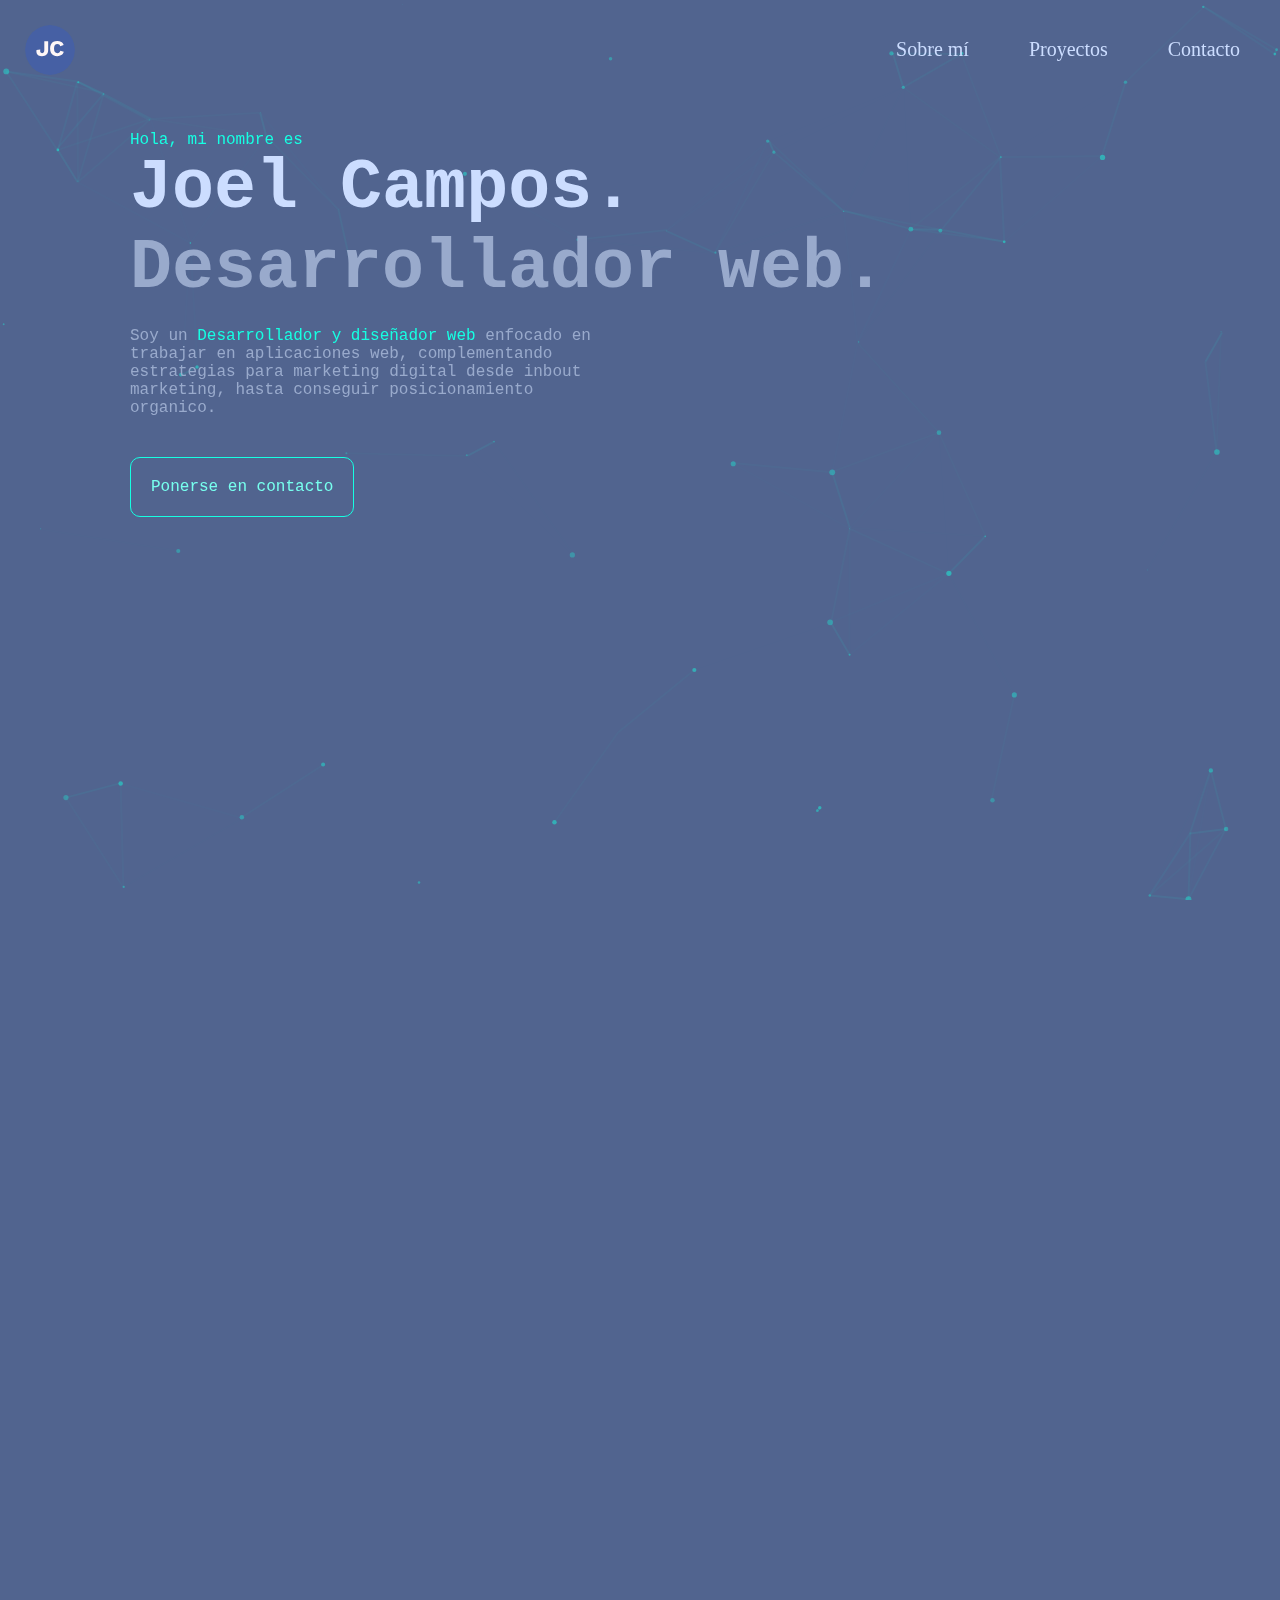
==== index.html @ 1093d5ea "logo gif" ====
<!DOCTYPE html>
<html lang="es">
  <head>
    <meta charset="utf-8" />
    <meta name="viewport" content="width=device-width, initial-scale=1.0" />
    <meta name="description" content="Soy un programador y diseñador web, con amplios conocimientos en SEO y marketing digital" />
    <meta name="robots" content="index, follow" />
    <meta name="keywords" content="JOEL CAMPOS DESARROLLADOR WEB" />
    <title>Joel Eduardo Campos García</title>
    <link rel="preload" href="./css/main.css" as="style" />
    <link rel="stylesheet" href="./css/main.css" />
    <link rel="stylesheet" href="./css/animations.css">
    <link rel="stylesheet" href="./css/smartphone.css" media="(max-width: 777px)" />
    <link rel="stylesheet" href="./css/desktop.css" media="(min-width: 778px)" />
    <link rel="apple-touch-icon" href="./assets/img/log joel.png" />
    <meta name="theme-color" content="#0D1426" />
    <link rel="shortcut icon" href="./assets/svg/Logo.svg" type="image/x-icon" />
  </head>
  <body>
    <div class="particles-js" id="particles-js"></div>
    <div class="content">
      <header id="header" class="header">
        <div class="header__invisible">
          <a class="header__logo-container" href="./">
            <img class="header-logo fadeInDownLogo" src="./assets/svg/Logo.svg" alt="Logo" height="50" width="50" />
          </a>
          <div id="btn-toggle" class="header__menu--icon fadeInDownOne"></div>
        </div>
        <div id="nav" class="header__nav">
          <nav>
            <ul>
              <li>
                <a href="#main__about" class="about subrayado fadeInDownOne">Sobre mí</a>
              </li>
              <li>
                <a href="#main__projects" class="projects subrayado fadeInDownTwo">Proyectos</a>
              </li>
              <li>
                <a href="#main__contact" class="contact subrayado fadeInDownThree">Contacto</a>
              </li>
            </ul>
          </nav>
        </div>
        <div id="aside" class="aside">
          <aside>
            <ul>
              <li>
                <a href="#main__about" class="a about">Sobre mí</a>
              </li>
              <li>
                <a href="#main__projects" class="b projects">Proyectos</a>
              </li>
              <li>
                <a href="#main__contact" class="c contact">Contacto</a>
              </li>
            </ul>
          </aside>
        </div>
      </header>
      <main id="main">
        <!-- Hero -->
        <section class="main__hero fadeInLeft">
        <div id="main__hero--text">
          <h1 class="main__hero--title">Hola, mi nombre es</h1>
          <div class="main__hero--presentation">
            <div id="name" class="main__hero--animated-name">Joel Campos.</div>
            <p class="main__hero--presentation-do">Desarrollador web.</p>
          </div>
          <p class="main__hero--info">
            Soy un
            <span class="main__hero--info-career">Desarrollador y diseñador web</span> 
           enfocado en trabajar en aplicaciones web, complementando estrategias para marketing digital desde inbout marketing, hasta conseguir posicionamiento organico.
          </p>
        </div>
          <div class="main__hero--buttons">
            <a class="button" role="button" href="https://wa.me/3325799804">Ponerse en contacto</a>
            <!-- <a class="button main__button--cv" role="button" target="_blank" rel="noopener" href="./Curriculum.pdf">Currículum</a> -->
          </div>
        </section>
        <!-- About -->
        <section class="main__about animation fade_left" id="main__about">
          <h2 class="title">Sobre mí</h2>
          <div class="main__about--container">
            <div class="main__about--info">
              <p>
                Joel Eduardo Campos García, tecnológo en entornos virtuales y marketing digital, con experiencia en diseño web y metodología Scrum
              </p>
              <p>
                Actualmente estoy por terminar la Ingeniería en TIC y marketing digital.
                <span class="main__about--studies">Universidad Tecnologíca de Jalisco</span>, 
                comencé mis estudios en <a class="main__about--studies" href="https://platzi.com"><span class="subrayado">Platzi </span></a>
              </p>
              <p>
                Estas son algunas tecnlogías que domino:
              </p>
              <ul class="main__about--skills">
               <li><img src="./assets/img/css-3.png" alt="css"></li><li><img src="./assets/img/html5.png" alt="hmtl5"></li><li><img src="./assets/gif/react js logo.gif" alt="react"></li><li><img src="./assets/img/shopify.png" alt="shopify"></li><li><img src="./assets/img/wordpress.png" alt="wordpress"></li>
              </ul>
            </div>
            <div class="main__about--img">
              <img src="./assets/img/Yo.png" alt="Foto de joel" />
            </div>
          </div>
        </section>
        <!-- Projects -->
        <section id="main__projects" class="main__projects animation fade_left">
        <h2 class="title">
          Proyectos
        </h2>
        <p class="main__projects--description">A lo largo de mi carrera como Desarrollador, he tenido el privilegio de trabajar en proyectos retadores e innovadores.</p>
        <section class="main__projects--container">
          <!-- Blogs Project -->
          <section class="main__projects--project animation fade_left">
            <div class="main__project--info">
              <h3 class="main__project--title">Pagina empresarial</h3>
              <p class="main__project--description">
                Se realizo una pagina completa de servicios<br>
              </p>
            </div>
            <div class="main__projects--img">
              <img loading="lazy" src="./assets/img/cni.PNG" alt="Proyecto Blog Personal" />
            </div>
            <div class="main__container--buttons">
              <a class="project-button portfolio-button" role="button" target="_blank" rel="noopener" href= "https://cniconsultores.com" >Proyecto<div class="button-img-portfolio"></div></a>
            </div>
          </section>
          <!-- Music Player -->
          <section class="main__projects--project animation fade_right">
            <div class="main__project--info">
              <h3 class="main__project--title">Pagina de cursos</h3>
              <p class="main__project--description">
                Se realizo una pagina de cursos hecha en wordpress con woocomerce.
              </p>
            </div>
            <div class="main__projects--img">
              <img loading="lazy" src="./assets/img/curso.PNG" alt="curso" />
            </div>
            <div class="main__container--buttons">
              <a class="project-button portfolio-button" role="button" target="_blank" rel="noopener" href="https://cniconsultores.com/cursos/">Proyecto<div class="button-img-portfolio"></div></a>
            </div>
          </section>
           <!-- Juego de Simón Dice -->
           <section class="main__projects--project animation fade_left">
            <div class="main__project--info">
              <h3 class="main__project--title">Landing Solar Center</h3>
              <p class="main__project--description">
                Se realizo una landing center, en lo que se sontruye un nuevo e/commerce, la pagina se elaboro con ReactJs
              </p>
            </div>
            <div class="main__projects--img">
              <img loading="lazy" src="./assets/img/landing.png" alt="landing" />
            </div>
            <div class="main__container--buttons">
              <a class="project-button portfolio-button" role="button" target="_blank" rel="noopener" href="https://www.solar-center.mx/" >Proyecto<div class="button-img-portfolio"></div></a>
            </div>
          </section>
      </section>

        <!-- Contact -->
        <div class="animation fade_left">
        <section id="main__contact" class="main__contact">
          <h2 class="title">Contacto</h2>
          <p class="main__contact--info">
            Si necesitas una solucion correcta para un problema complicado, contactame y haremos juntos cosas grandes.
            <br />
            Si necesitas alguna cotizacion o simplemnte dudas sobre algun proyecto en mente estare feliz de ayudarte.
            <br />
            A continuación se muestran mis redes sociales.
          </p>
          <div class="main__social-networks">
            <div class="main__social--networks-sec">
              <a target="_blank" rel="noopener" href="https://github.com/joelcamposlalo">
                <p>Github</p>
                <div class="logo logo-github"></div>
              </a>
              <a target="_blank" rel="noopener" href="https://www.instagram.com/joeleduardocamposgarcia/">
                <p>Instagram</p>
                <div class="logo logo-instagram"></div>
              </a>
            </div>
            <div class="main__social--networks-sec">
              <a target="_blank" rel="noopener" href="https://www.linkedin.com/in/joel-campos/">
                <p>Linkedin</p>
                <div class="logo logo-linkedin"></div>
              </a>
            </div>
          </div>
        </section>
        <footer class="footer">
          <p class="footer--info">© Sitio construido por JOEL CAMPOS 2021</p>
        </footer>
      </div>
      </main>
    </div>
    <div>
      <div id="preload-01"></div>
      <div id="preload-02"></div>
      <div id="preload-03"></div>
      <div id="preload-04"></div>
      <div id="preload-05"></div>
    </div>

    <script src="./js/particles.min.js"></script>
    <script src="./js/app.js"></script>
    <script src="./js/main.js"></script>
    <script src="./js/texto-animado.js"></script>
    <script src="./js/animations.js"></script>
  </body>
</html>
---- css/main.css ----
:root {
    --dark-fond: #2195b3;
    --fond: #51648f;
    --light-fond: #0a102b;
    --couleur-special: #16FFE2;
    --light-couleur: #CCDDFF;
    --couleur: #99aacc;
    --font-mono: monospace;
    --transition: all 0.30s cubic-bezier(0.700, 0.050, 0.460, 1);
}

* {
    box-sizing: border-box;
    margin: 0;
    padding: 0;
}

html {
    font-size: 62.5%;
    scroll-behavior: smooth;
}

html::-webkit-scrollbar {
    background-color: transparent;
    width: 12px;
}

html::-webkit-scrollbar-track {
    background-color: transparent;
}

html::-webkit-scrollbar-thumb {
    background: linear-gradient(180deg, rgba(22, 255, 226, 0.6) 0%, rgba(22, 255, 226, .5) 25%, rgba(22, 255, 226, 1) 53%, rgba(22, 255, 226, .5) 75%, rgba(22, 255, 226, 0.6) 100%);
    border-radius: 20px;
}

html::-webkit-scrollbar-thumb:hover {
    background-color: rgba(22, 255, 226, 0.8);
}


body {
    background-color: var(--fond);
    color: #FFFFFF;
}

.header {
    height: 100px;
    width: 100%;
    display: flex;
    position: fixed;
    top: 0;
    transition: var(--transition);
    background-color: transparent;
    z-index: 1;
}

.header__invisible {
    position: relative;
    width: inherit;
    z-index: 10;
}

.header__logo-container{
    display: flex;
    position: relative;
    height: 50px;
    width: 50px;
    border-radius: 50%;
    margin: 25px;
}

img.header-logo {
    border-radius: 50%;
    transition: var(--transition);
}

img.header-logo:hover {
    transform: scale(1.2);
}

main {
    margin-top: 100px;
    padding: 30px;
    font-family: var(--font-mono);
}

.main__hero {
    margin-bottom: 100px;
}

.main__hero .main__hero--title {
    color: var(--couleur-special);
    font-size: 1.6rem;
    font-weight: normal;
    line-height: 2rem;
}

.main__hero--presentation {
    color: var(--light-couleur);
    font-size: clamp(3.3rem, 8vw, 4rem);
    font-weight: bold;
    line-height: 1.1;
    padding-bottom: 20px;
    text-decoration: none;
}

.main__hero--animated-name {
    display: flex;
    overflow: hidden;
    justify-content: start;
    height: 8rem;
    max-width: 539px;
    text-decoration: none;
    color: var(--light-couleur);
}

.main__hero--animated-name>div {
    display: flex;
    flex-direction: column;
    position: relative;
    transition: .3s ease all;
}

.main__hero--animated-name>div.animacion {
    transform: translateY(-80px);
}

.main__hero--animated-name .segunda-linea {
    position: absolute;
    top: 80px;
    color: var(--couleur-special);
}

.main__hero--presentation-do {
    color: var(--couleur);
    transition: var(--transition);
}

.main__hero--info {
    color: var(--couleur);
    font-size: 1.6rem;
    max-width: 490px;
    margin-bottom: 20px;
    transition: all 0.20s cubic-bezier(0.700, 0.050, 0.460, 1);
}

.main__hero--info-career {
    color: var(--couleur-special);
}

#main__hero--text:hover .main__hero--presentation-do,
#main__hero--text:hover .main__hero--info {
    color: var(--light-couleur);
}

.main__hero--buttons {
    display: flex;
    flex-wrap: wrap;
    margin-top: 40px;
}

.button {
    border: 1px solid var(--couleur-special);
    color: #77FFEE;
    text-decoration: none;
    font-size: 1.6rem;
    border-radius: 10px;
    padding: 20px;
    margin-bottom: 20px;
    font-weight: 300;
    margin-right: 20px;
    transition: all cubic-bezier(0.215, 0.610, 0.355, 1) .5s;
    text-align: center;
}

.button:hover,
.button:focus {
    background-color: var(--couleur-special);
    color: #000F20;
    font-weight: bold;
    transform: translateY(-3px);
}

.button:active {
    transform: translateY(5px);
    outline: none;
}

.main__about {
    padding-top: 100px;
    width: 100%;
}

.title {
    margin: 50px 0px 20px 0px;
    font-size: 3rem;
    display: inline-flex;
    align-items: center;
    width: auto;
}

.main__about--info p {
    margin-bottom: 20px;
    font-size: 1.6rem;
    line-height: 1.8rem;
    font-weight: normal;
    color: var(--couleur);
}

.main__about--studies {
    color: var(--couleur-special);
    text-decoration: none;
    display: inline-block;
}

.main__about .main__about--info-motto {
    background-color: rgba(34, 39, 107, 0.4);
    color: var(--light-couleurcouleur);
    border-radius: 10px;
    padding: 20px;
    width: 280px;
    height: 60px;
}

.main__about--container {
    width: 100%;
}

.main__about--info-motto::before {
    content: "";
    border: 1px solid var(--couleur-special);
    margin-right: 10px;
    border-radius: 5px;
}

.main__about--skills {
    display: grid;
    grid-template-columns: repeat(auto-fit,50px);
    grid-template-rows: 1fr;
    width: 100%;
}

.main__about--skills li {
    width: 50px;
    display: inline-block;
}

.main__about--skills li img {
    width: 100%;
}
.main__about--img {
    margin: 0 auto;
    min-width: 500px;
    min-height: 300px;
    display: flex;
    justify-content: center;
    padding: 15px;
    max-width: 300px;
}

.main__about--img img {
    width: 100%;
}

.particles-js {
    height: 100vh;
    width: 100%;
    display: flex;
    position: fixed;
    z-index: -1;
    top: 0;
    left: 0;
}

.main__projects {
    padding-top: 100px;
    overflow-x: hidden;
}

.main__projects--container {
    display: flex;
    flex-direction: column;
    width: 100%;
    justify-content: space-between;
    border-radius: 5px;
    margin-top: 30px;
}

.main__projects--title {
    font-size: 2rem;
    margin-bottom: 20px;
    font-weight: bold;
    padding-top: 150px;
}

.main__projects--project {
    display: grid;
    grid-template-columns: repeat(1, 1fr);
    padding: 20px;
    opacity: 0.85;
    margin-bottom: 40px;
    text-align: center;
    background-color: #0D1416ee;
    border-radius: 10px;
    transition: var(--transition);
}

.main__projects--project:hover {
    opacity: 1;
    transform: translateY(-10px);
    background-color: var(--light-fond);
}

.main__projects--project:hover .main__project--title {
    color: var(--couleur-special);
}

.main__project--title {
    font-size: 1.8rem;
    margin-bottom: 10px;
    display: flex;
    justify-content: center;
}

.main__project--description {
    font-size: 1.6rem;
    margin-bottom: 20px;
}

.main__container--buttons {
    display: flex;
    justify-content: space-evenly;
}

.main__about--projects {
    color: var(--couleur-special);
    text-decoration: none;
    display: inline-block;
}

.project-button {
    border: 1px solid var(--couleur-special);
    color: #77FFEE;
    text-decoration: none;
    font-size: 1.6rem;
    border-radius: 5px;
    padding: 5px;
    margin-bottom: 20px;
    font-weight: 300;
    transition: var(--transition);
    max-height: 35px;
}

.github-button, .portfolio-button {
    display: flex;
}

.project-button:hover,
.project-button:focus {
    background-color: var(--couleur-special);
    color: #000F20;
    font-weight: bold;
}

.github-button:hover .button-img-github,
.github-button:focus .button-img-github {
    background-image: url('../assets/svg/Github-button.svg');
}

.portfolio-button:hover .button-img-portfolio,
.portfolio-button:focus .button-img-portfolio {
    background-image: url('../assets/svg/Portfolio-button.svg');
}

.project-button:active {
    transform: translateY(0px);
    outline: none;
    background-color: #16FFE2aa;
}

.main__projects--img {
    width: 100%;
}

.main__projects--img img {
    width: 100%;
    margin-bottom: 20px;
}

.button-img-github {
    background-image: url('../assets/svg/Github-hover.svg');
    background-position: center;
    background-size: cover;
    width: 20px;
    height: 20px;
    margin-left: 10px;
}

.button-img-portfolio {
    background-image: url('../assets/svg/Portfolio.svg');
    background-position: center;
    background-size: cover;
    width: 20px;
    height: 20px;
    margin-left: 10px;
}

.button-projects{
    display: flex;
    justify-content: center;
    align-items: center;
}

.button-projects a:hover,
.button-projects a:focus {
    background-color: transparent;
    color: var(--couleur-special);
    transform: scale3d(1.1, 1.1, 1.1);
    border: 3px solid var(--couleur-special);
}

.main__projects--description {
    font-size: 1.6rem;
    line-height: 1.8rem;
    font-weight: normal;
    color: var(--couleur);
}

.title-projects {
    margin: 50px 0 20px;
    font-size: clamp(4rem, 8vw, 7rem);;
}

.text-projects {
    font-size: 1.6rem;
    color: var(--couleur);
}

.main__projects--page {
    display: flex;
    flex-direction: row;
    justify-content: space-around;
}

.main__projects--page-about {
    margin-left: 50px;
}

@media (max-width: 1200px){
    .main__projects--page {
        display: flex;
        flex-direction: column;
    }
}

.main__contact {
    padding-top: 100px;
    text-align: center;
}

.main__contact--info {
    font-size: 1.6rem;
    margin-bottom: 20px;
    color: var(--couleur);
}

.main__social-networks {
    display: flex;
    margin-bottom: 50px;
    justify-content: center;
    flex-wrap: wrap;
    height: 150px;
}

.main__social-networks a {
    display: flex;
    position: relative;
    flex-direction: column;
    justify-content: center;
    align-items: center;
    font-size: 1.6rem;
    line-height: 2rem;
    color: var(--couleur);
    text-decoration: none;
    padding: 10px 20px;
    transition: var(--transition);
}

.main__contact--mail {
    text-decoration: none;
    color: var(--light-couleur);
    font-size: 1.5rem;
    display: flex;
    position: relative;
    margin: 0 auto 20px;
    width: 200px;
    transition: var(--transition);
}

.main__contact--mail:hover,
.main__contact--mail:focus {
    color: var(--couleur-special);
    transform: scale(1.1);
}

.main__contact--mail:active {
    transform: translateY(5px);
}

.main__social-networks a:hover,
.main__social-networks a:focus {
    color: var(--couleur-special);
    display: flex;
    position: relative;
    padding: 0px 20px 20px 20px;
    font-size: 2rem;
    line-height: 2rem;
}

.logo {
    width: 30px;
    height: 30px;
    margin-top: 20px;
    transition: var(--transition);
}

.main__social-networks a:hover .logo,
.main__social-networks a:focus .logo {
    transform: scale(1.5);
}

.logo-platzi {
    background: url('../assets/svg/platzi.svg') center/cover no-repeat;
}

.logo-instagram {
    background: url('../assets/svg/Instagram.svg') center/cover no-repeat;
}

.logo-linkedin {
    background: url('../assets/svg/Linkedin.svg') center/cover no-repeat;
}

.logo-github {
    background: url('../assets/svg/Github.svg') center/cover no-repeat;
}

.main__social-networks a:hover .logo-platzi,
.main__social-networks a:focus .logo-platzi {
    background: url('../assets/svg/platzi-hover.svg') center/cover no-repeat;
}

.main__social-networks a:hover .logo-instagram,
.main__social-networks a:focus .logo-instagram {
    background: url('../assets/svg/Instagram-hover.svg') center/cover no-repeat;
}

.main__social-networks a:hover .logo-linkedin,
.main__social-networks a:focus .logo-linkedin {
    background: url('../assets/svg/Linkedin-hover.svg') center/cover no-repeat;
}

.main__social-networks a:hover .logo-github,
.main__social-networks a:focus .logo-github {
    background: url('../assets/svg/Github-hover.svg') center/cover no-repeat;
}

.footer {
    width: 90%;
    margin: 0 auto;
    text-align: center;
    display: flex;
    position: relative;
    justify-content: center;
    top: -30px;
}

.footer--info {
    color: var(--couleur);
    font-size: 1.4rem;
}

.opacity {
    filter: blur(5px);
}

#preload-01 {
    background: url('../assets/svg/close.svg') no-repeat -9999px -9999px;
}

#preload-02 {
    background: url('../assets/svg/Github-hover.svg') no-repeat -9999px -9999px;
}

#preload-03 {
    background: url('../assets/svg/platzi-hover.svg') no-repeat -9999px -9999px;
}

#preload-04 {
    background: url('../assets/svg/Instagram-hover.svg') no-repeat -9999px -9999px;
}

#preload-05 {
    background: url('../assets/svg/Linkedin-hover.svg') no-repeat -9999px -9999px;
}
---- css/main.css ----
:root {
    --dark-fond: #2195b3;
    --fond: #51648f;
    --light-fond: #0a102b;
    --couleur-special: #16FFE2;
    --light-couleur: #CCDDFF;
    --couleur: #99aacc;
    --font-mono: monospace;
    --transition: all 0.30s cubic-bezier(0.700, 0.050, 0.460, 1);
}

* {
    box-sizing: border-box;
    margin: 0;
    padding: 0;
}

html {
    font-size: 62.5%;
    scroll-behavior: smooth;
}

html::-webkit-scrollbar {
    background-color: transparent;
    width: 12px;
}

html::-webkit-scrollbar-track {
    background-color: transparent;
}

html::-webkit-scrollbar-thumb {
    background: linear-gradient(180deg, rgba(22, 255, 226, 0.6) 0%, rgba(22, 255, 226, .5) 25%, rgba(22, 255, 226, 1) 53%, rgba(22, 255, 226, .5) 75%, rgba(22, 255, 226, 0.6) 100%);
    border-radius: 20px;
}

html::-webkit-scrollbar-thumb:hover {
    background-color: rgba(22, 255, 226, 0.8);
}


body {
    background-color: var(--fond);
    color: #FFFFFF;
}

.header {
    height: 100px;
    width: 100%;
    display: flex;
    position: fixed;
    top: 0;
    transition: var(--transition);
    background-color: transparent;
    z-index: 1;
}

.header__invisible {
    position: relative;
    width: inherit;
    z-index: 10;
}

.header__logo-container{
    display: flex;
    position: relative;
    height: 50px;
    width: 50px;
    border-radius: 50%;
    margin: 25px;
}

img.header-logo {
    border-radius: 50%;
    transition: var(--transition);
}

img.header-logo:hover {
    transform: scale(1.2);
}

main {
    margin-top: 100px;
    padding: 30px;
    font-family: var(--font-mono);
}

.main__hero {
    margin-bottom: 100px;
}

.main__hero .main__hero--title {
    color: var(--couleur-special);
    font-size: 1.6rem;
    font-weight: normal;
    line-height: 2rem;
}

.main__hero--presentation {
    color: var(--light-couleur);
    font-size: clamp(3.3rem, 8vw, 4rem);
    font-weight: bold;
    line-height: 1.1;
    padding-bottom: 20px;
    text-decoration: none;
}

.main__hero--animated-name {
    display: flex;
    overflow: hidden;
    justify-content: start;
    height: 8rem;
    max-width: 539px;
    text-decoration: none;
    color: var(--light-couleur);
}

.main__hero--animated-name>div {
    display: flex;
    flex-direction: column;
    position: relative;
    transition: .3s ease all;
}

.main__hero--animated-name>div.animacion {
    transform: translateY(-80px);
}

.main__hero--animated-name .segunda-linea {
    position: absolute;
    top: 80px;
    color: var(--couleur-special);
}

.main__hero--presentation-do {
    color: var(--couleur);
    transition: var(--transition);
}

.main__hero--info {
    color: var(--couleur);
    font-size: 1.6rem;
    max-width: 490px;
    margin-bottom: 20px;
    transition: all 0.20s cubic-bezier(0.700, 0.050, 0.460, 1);
}

.main__hero--info-career {
    color: var(--couleur-special);
}

#main__hero--text:hover .main__hero--presentation-do,
#main__hero--text:hover .main__hero--info {
    color: var(--light-couleur);
}

.main__hero--buttons {
    display: flex;
    flex-wrap: wrap;
    margin-top: 40px;
}

.button {
    border: 1px solid var(--couleur-special);
    color: #77FFEE;
    text-decoration: none;
    font-size: 1.6rem;
    border-radius: 10px;
    padding: 20px;
    margin-bottom: 20px;
    font-weight: 300;
    margin-right: 20px;
    transition: all cubic-bezier(0.215, 0.610, 0.355, 1) .5s;
    text-align: center;
}

.button:hover,
.button:focus {
    background-color: var(--couleur-special);
    color: #000F20;
    font-weight: bold;
    transform: translateY(-3px);
}

.button:active {
    transform: translateY(5px);
    outline: none;
}

.main__about {
    padding-top: 100px;
    width: 100%;
}

.title {
    margin: 50px 0px 20px 0px;
    font-size: 3rem;
    display: inline-flex;
    align-items: center;
    width: auto;
}

.main__about--info p {
    margin-bottom: 20px;
    font-size: 1.6rem;
    line-height: 1.8rem;
    font-weight: normal;
    color: var(--couleur);
}

.main__about--studies {
    color: var(--couleur-special);
    text-decoration: none;
    display: inline-block;
}

.main__about .main__about--info-motto {
    background-color: rgba(34, 39, 107, 0.4);
    color: var(--light-couleurcouleur);
    border-radius: 10px;
    padding: 20px;
    width: 280px;
    height: 60px;
}

.main__about--container {
    width: 100%;
}

.main__about--info-motto::before {
    content: "";
    border: 1px solid var(--couleur-special);
    margin-right: 10px;
    border-radius: 5px;
}

.main__about--skills {
    display: grid;
    grid-template-columns: repeat(auto-fit,50px);
    grid-template-rows: 1fr;
    width: 100%;
}

.main__about--skills li {
    width: 50px;
    display: inline-block;
}

.main__about--skills li img {
    width: 100%;
}
.main__about--img {
    margin: 0 auto;
    min-width: 500px;
    min-height: 300px;
    display: flex;
    justify-content: center;
    padding: 15px;
    max-width: 300px;
}

.main__about--img img {
    width: 100%;
}

.particles-js {
    height: 100vh;
    width: 100%;
    display: flex;
    position: fixed;
    z-index: -1;
    top: 0;
    left: 0;
}

.main__projects {
    padding-top: 100px;
    overflow-x: hidden;
}

.main__projects--container {
    display: flex;
    flex-direction: column;
    width: 100%;
    justify-content: space-between;
    border-radius: 5px;
    margin-top: 30px;
}

.main__projects--title {
    font-size: 2rem;
    margin-bottom: 20px;
    font-weight: bold;
    padding-top: 150px;
}

.main__projects--project {
    display: grid;
    grid-template-columns: repeat(1, 1fr);
    padding: 20px;
    opacity: 0.85;
    margin-bottom: 40px;
    text-align: center;
    background-color: #0D1416ee;
    border-radius: 10px;
    transition: var(--transition);
}

.main__projects--project:hover {
    opacity: 1;
    transform: translateY(-10px);
    background-color: var(--light-fond);
}

.main__projects--project:hover .main__project--title {
    color: var(--couleur-special);
}

.main__project--title {
    font-size: 1.8rem;
    margin-bottom: 10px;
    display: flex;
    justify-content: center;
}

.main__project--description {
    font-size: 1.6rem;
    margin-bottom: 20px;
}

.main__container--buttons {
    display: flex;
    justify-content: space-evenly;
}

.main__about--projects {
    color: var(--couleur-special);
    text-decoration: none;
    display: inline-block;
}

.project-button {
    border: 1px solid var(--couleur-special);
    color: #77FFEE;
    text-decoration: none;
    font-size: 1.6rem;
    border-radius: 5px;
    padding: 5px;
    margin-bottom: 20px;
    font-weight: 300;
    transition: var(--transition);
    max-height: 35px;
}

.github-button, .portfolio-button {
    display: flex;
}

.project-button:hover,
.project-button:focus {
    background-color: var(--couleur-special);
    color: #000F20;
    font-weight: bold;
}

.github-button:hover .button-img-github,
.github-button:focus .button-img-github {
    background-image: url('../assets/svg/Github-button.svg');
}

.portfolio-button:hover .button-img-portfolio,
.portfolio-button:focus .button-img-portfolio {
    background-image: url('../assets/svg/Portfolio-button.svg');
}

.project-button:active {
    transform: translateY(0px);
    outline: none;
    background-color: #16FFE2aa;
}

.main__projects--img {
    width: 100%;
}

.main__projects--img img {
    width: 100%;
    margin-bottom: 20px;
}

.button-img-github {
    background-image: url('../assets/svg/Github-hover.svg');
    background-position: center;
    background-size: cover;
    width: 20px;
    height: 20px;
    margin-left: 10px;
}

.button-img-portfolio {
    background-image: url('../assets/svg/Portfolio.svg');
    background-position: center;
    background-size: cover;
    width: 20px;
    height: 20px;
    margin-left: 10px;
}

.button-projects{
    display: flex;
    justify-content: center;
    align-items: center;
}

.button-projects a:hover,
.button-projects a:focus {
    background-color: transparent;
    color: var(--couleur-special);
    transform: scale3d(1.1, 1.1, 1.1);
    border: 3px solid var(--couleur-special);
}

.main__projects--description {
    font-size: 1.6rem;
    line-height: 1.8rem;
    font-weight: normal;
    color: var(--couleur);
}

.title-projects {
    margin: 50px 0 20px;
    font-size: clamp(4rem, 8vw, 7rem);;
}

.text-projects {
    font-size: 1.6rem;
    color: var(--couleur);
}

.main__projects--page {
    display: flex;
    flex-direction: row;
    justify-content: space-around;
}

.main__projects--page-about {
    margin-left: 50px;
}

@media (max-width: 1200px){
    .main__projects--page {
        display: flex;
        flex-direction: column;
    }
}

.main__contact {
    padding-top: 100px;
    text-align: center;
}

.main__contact--info {
    font-size: 1.6rem;
    margin-bottom: 20px;
    color: var(--couleur);
}

.main__social-networks {
    display: flex;
    margin-bottom: 50px;
    justify-content: center;
    flex-wrap: wrap;
    height: 150px;
}

.main__social-networks a {
    display: flex;
    position: relative;
    flex-direction: column;
    justify-content: center;
    align-items: center;
    font-size: 1.6rem;
    line-height: 2rem;
    color: var(--couleur);
    text-decoration: none;
    padding: 10px 20px;
    transition: var(--transition);
}

.main__contact--mail {
    text-decoration: none;
    color: var(--light-couleur);
    font-size: 1.5rem;
    display: flex;
    position: relative;
    margin: 0 auto 20px;
    width: 200px;
    transition: var(--transition);
}

.main__contact--mail:hover,
.main__contact--mail:focus {
    color: var(--couleur-special);
    transform: scale(1.1);
}

.main__contact--mail:active {
    transform: translateY(5px);
}

.main__social-networks a:hover,
.main__social-networks a:focus {
    color: var(--couleur-special);
    display: flex;
    position: relative;
    padding: 0px 20px 20px 20px;
    font-size: 2rem;
    line-height: 2rem;
}

.logo {
    width: 30px;
    height: 30px;
    margin-top: 20px;
    transition: var(--transition);
}

.main__social-networks a:hover .logo,
.main__social-networks a:focus .logo {
    transform: scale(1.5);
}

.logo-platzi {
    background: url('../assets/svg/platzi.svg') center/cover no-repeat;
}

.logo-instagram {
    background: url('../assets/svg/Instagram.svg') center/cover no-repeat;
}

.logo-linkedin {
    background: url('../assets/svg/Linkedin.svg') center/cover no-repeat;
}

.logo-github {
    background: url('../assets/svg/Github.svg') center/cover no-repeat;
}

.main__social-networks a:hover .logo-platzi,
.main__social-networks a:focus .logo-platzi {
    background: url('../assets/svg/platzi-hover.svg') center/cover no-repeat;
}

.main__social-networks a:hover .logo-instagram,
.main__social-networks a:focus .logo-instagram {
    background: url('../assets/svg/Instagram-hover.svg') center/cover no-repeat;
}

.main__social-networks a:hover .logo-linkedin,
.main__social-networks a:focus .logo-linkedin {
    background: url('../assets/svg/Linkedin-hover.svg') center/cover no-repeat;
}

.main__social-networks a:hover .logo-github,
.main__social-networks a:focus .logo-github {
    background: url('../assets/svg/Github-hover.svg') center/cover no-repeat;
}

.footer {
    width: 90%;
    margin: 0 auto;
    text-align: center;
    display: flex;
    position: relative;
    justify-content: center;
    top: -30px;
}

.footer--info {
    color: var(--couleur);
    font-size: 1.4rem;
}

.opacity {
    filter: blur(5px);
}

#preload-01 {
    background: url('../assets/svg/close.svg') no-repeat -9999px -9999px;
}

#preload-02 {
    background: url('../assets/svg/Github-hover.svg') no-repeat -9999px -9999px;
}

#preload-03 {
    background: url('../assets/svg/platzi-hover.svg') no-repeat -9999px -9999px;
}

#preload-04 {
    background: url('../assets/svg/Instagram-hover.svg') no-repeat -9999px -9999px;
}

#preload-05 {
    background: url('../assets/svg/Linkedin-hover.svg') no-repeat -9999px -9999px;
}
---- css/animations.css ----
.fadeInDownLogo {
    animation-duration: .3s;
    animation-name: fadeInDown;
}

.fadeInDownOne {
    animation-duration: .5s;
    animation-name: fadeInDown;
}

.fadeInDownTwo {
    animation-duration: .5s;
    animation-fill-mode: both;
    animation-name: fadeInDown;
    animation-delay: .1s;
}

.fadeInDownThree {
    animation-duration: .5s;
    animation-fill-mode: both;
    animation-name: fadeInDown;
    animation-delay: .2s;
}

@keyframes fadeInDown {
    from {
        opacity: 0;
        -webkit-transform: translate3d(0, -100%, 0);
        transform: translate3d(0, -100%, 0);
    }

    to {
        opacity: 1;
        -webkit-transform: translate3d(0, 0, 0);
        transform: translate3d(0, 0, 0);
    }
}

.fadeInLeft {
    animation-duration: 1s;
    animation-fill-mode: both;
    animation-name: fadeInLeft;
}

@keyframes fadeInLeft {
    from {
        opacity: 0;
        -webkit-transform: translate3d(-40%, 0, 0);
        transform: translate3d(-40%, 0, 0);
    }

    to {
        opacity: 1;
        -webkit-transform: translate3d(0, 0, 0);
        transform: translate3d(0, 0, 0);
    }
}

.animation {
    opacity: 0;
    transition: all 0.5s;
}

.transform_up {
    transform: translateY(20%);
}

.transform_down {
    transform: translateY(-20%);
}

.transform_right {
    transform: translateX(20%);
}

.transform_left {
    transform: translateX(-20%);
}

.transform_none {
    transform: none;
}

.appear {
    opacity: 1;
    transform: none;
}

/* .fadeIn{
    -webkit-animation-duration: 1s;
    animation-duration: 1s;
    -webkit-animation-fill-mode: both;
    animation-fill-mode: both;
    -webkit-animation-name: fadeIn;
    animation-name: fadeIn;
}

@keyframes fadeIn{
    from{
        opacity: 0;
    }
    to{
        opacity: 1;
    }
} */
---- css/smartphone.css ----
@media screen and (min-width: 500px) {
    .main__social--networks-sec {
        display: flex;
        flex-direction: row;
    }

    .main__about--skills li {
        font-size: 1.6rem;
        line-height: 1.8rem;
    }
}

.header__menu--icon {
    display: flex;
    position: absolute;
    background-image: url('../assets/svg/menu.svg');
    background-origin: border-box;
    background-clip: content-box, border-box;
    background-size: contain;
    background-repeat: no-repeat;
    top: 0;
    right: 0px;
    margin: 35px;
    transition: all .4s cubic-bezier(0, .5, 1, 1);
    width: 45px;
    height: 35px;
}

.header__menu--close-icon {
    background-image: url('../assets/svg/close.svg');
    background-origin: border-box;
    background-clip: content-box, border-box;
    background-size: contain;
    background-repeat: no-repeat;
    transform: rotate(360deg);
    visibility: visible;
}

.header__nav {
    display: none;
}

.aside {
    display: flex;
    position: fixed;
    height: 100vh;
    width: 70vw;
    top: 0;
    right: -100%;
    background: rgb(13, 20, 38);
    background: linear-gradient(90deg, rgba(13, 20, 38, 1) 0%, rgba(13, 20, 54, 1) 100%);
    transition: var(--transition);
    box-shadow: 0px 0px 50px 10px rgba(0, 0, 0, 0.80);
}

.aside aside {
    display: flex;
    justify-content: space-between;
    align-items: center;
    width: 100%;
    flex-direction: column;
    color: var(--couleur);
    text-align: center;
    align-self: center;
    font-family: var(--font-mono);
}

.aside aside ul {
    list-style: none;
    width: 100%;
}

.aside aside ul li {
    border-bottom: 1px solid var(--couleur);
}

.aside aside ul li:hover {
    background: rgba(13, 100, 255, 0.1);
}

.aside aside ul li:hover a {
    color: var(--couleur-special);
}

.aside aside ul li a {
    display: inline-block;
    padding: 20px 0;
    color: var(--couleur);
    text-decoration: none;
    font-size: 2.5rem;
    width: 100%;
    height: 100%;
}

.active {
    right: 0;
}

.main__hero {
    margin-bottom: 0px;
}

.main__about--skills {
    display: flex;
    margin: 20px 0;
    list-style: none;
    flex-direction: column;
}

.main__about--img {
    min-width: 200px;
    min-height: 200px;
    width: 250px;
    display: flex;
    justify-content: center;
}

.main__about--img img {
    width: 250px;
}

.footer {
    top: 0;
}

.main__hero--animated-name {
    height: 5.2rem;
}

.main__hero--animated-name>div span {
    font-size: 5rem;
    line-height: 50px;
}

.main__hero--animated-name .segunda-linea {
    top: 50px;
}

.main__hero--animated-name>div.animacion {
    transform: translateY(-52px);
}

.main__projects--page-about {
    margin-left: 0px;
}

@media screen and (max-width: 440px) {
    .main__hero--animated-name>div span {
        font-size: 3.3rem;
        line-height: 50px;
    }

    .main__hero--animated-name .segunda-linea {
        top: 50px;
    }

    .main__hero--animated-name>div.animacion {
        transform: translateY(-52px);
    }
}

@supports (pointer-events: none) {
    .index {
        z-index: 20;
        pointer-events: none;
    }
}
---- css/desktop.css ----
.header {
    justify-content: space-between;
}

.header__menu--icon,
.aside {
    display: none;
}

.header__nav {
    display: flex;
    position: relative;
    right: 10px;
}

.header__nav nav {
    display: flex;
    position: relative;
    flex-direction: row;
}

.header__nav nav ul {
    display: flex;
}

.header__nav nav ul li {
    display: flex;
    list-style: none;
    padding: 5px;
    margin: 0 20px;
    font-size: 2rem;
    justify-content: center;
    align-items: center;
    height: inherit;
}

.header__nav nav ul li a {
    color: var(--light-couleur);
    text-decoration: none;
    padding: 5px;
}

.subrayado::after {
    content: '';
    display: block;
    margin: 0 auto;
    width: 0;
    height: 2px;
    background-color: var(--couleur-special);
}

.subrayado:hover {
    color: var(--couleur-special);
}

.subrayado:hover::after {
    width: 100%;
    transition: width .5s;
}

.header__nav nav ul li a:hover,
.header__nav nav ul li a:focus {
    color: var(--couleur-special);
    outline-color: var(--couleur-special);
}

.header__invisible {
    width: 100px;
}

main {
    margin: 25px 100px;
    margin-top: 100px;
}

.main__hero--presentation {
    font-size: clamp(5rem, 8vw, 7rem);
}

.content h3 {
    font-size: 2rem;
}

.main__about {
    width: 100%;
    display: grid;
    flex-wrap: wrap;
}

.main__about--skills li {
    color: var(--couleur);
    margin-left: 20px;
    font-size: 1.6rem;
    line-height: 1.5rem;
}

.main__about--container {
    display: grid;
    grid-template-columns: repeat(auto-fit, minmax(500px, 1fr));
}

.main__about--info {
    display: flex;
    flex-direction: column;
    flex-wrap: wrap;
}

.main__about--img {
    width: 100%;
}

.main__social-networks {
    display: flex;
    justify-content: center;
    flex-direction: row;
}

.main__social--networks-sec {
    display: flex;
    flex-direction: row;
}

svg {
    margin-top: 20px;
}

.main__projects--container {
    display: grid;
    grid-template-columns: repeat(auto-fill, minmax(400px, 1fr));
    width: 100%;
    border-radius: 5px;
    margin-bottom: 50px;
    gap: 15px;
    position: relative;
    margin: 50px 0;
}

.main__container--projects {
    margin-bottom: 50px;
}

.main__container--buttons {
    display: flex;
    justify-content: center;
}

.project-button {
    padding: 10px;
    align-items: center;
    margin: 0 10px;
}
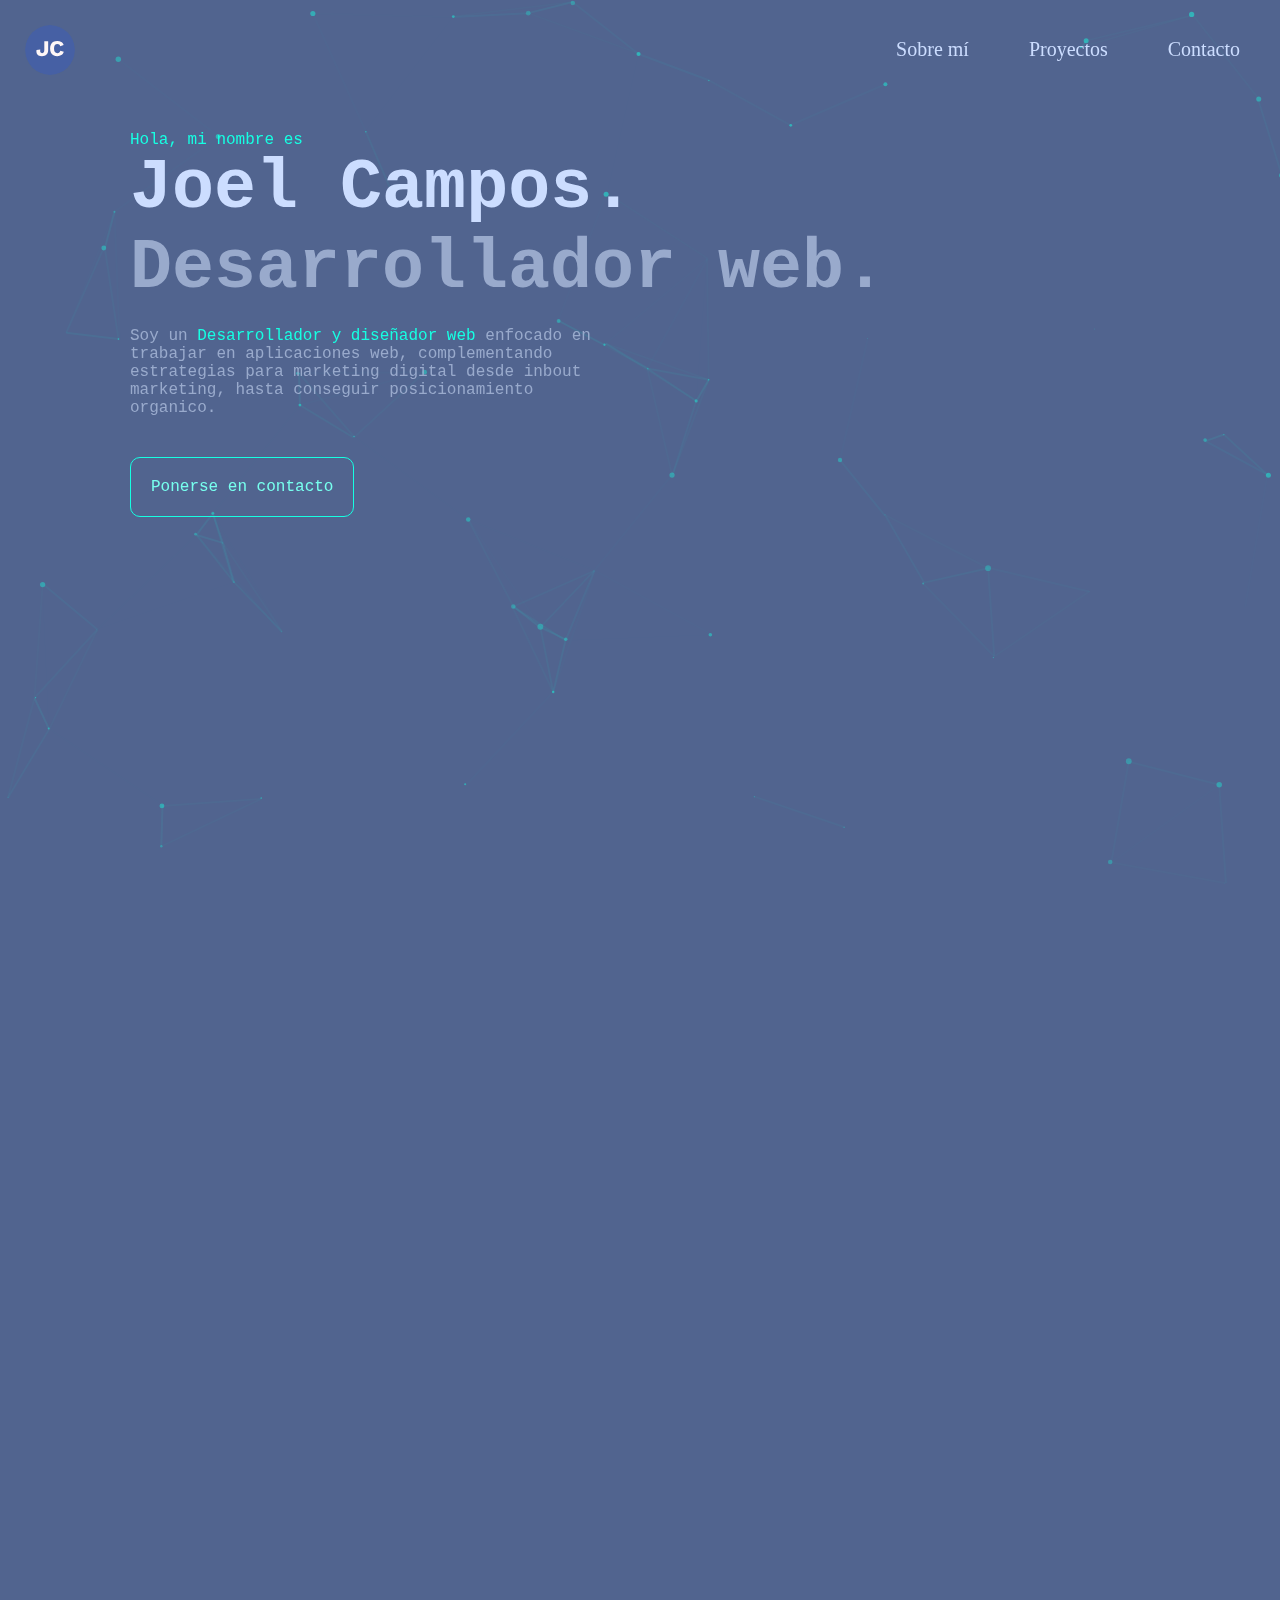
==== commit d1838c86: "tamañao gif" ====
--- a/index.html
+++ b/index.html
@@ -94,7 +94,7 @@
                 Estas son algunas tecnlogías que domino:
               </p>
               <ul class="main__about--skills">
-               <li><img src="./assets/img/css-3.png" alt="css"></li><li><img src="./assets/img/html5.png" alt="hmtl5"></li><li><img src="./assets/gif/react js logo.gif" alt="react"></li><li><img src="./assets/img/shopify.png" alt="shopify"></li><li><img src="./assets/img/wordpress.png" alt="wordpress"></li>
+               <li><img src="./assets/img/css-3.png" alt="css"></li><li><img src="./assets/img/html5.png" alt="hmtl5"></li><li><img src="./assets/gif/react js logo.gif" alt="react"></li><li><img src="./assets/img/shopify.png" alt="shopify"></li><li><img src="./assets/img/wordpress.png" alt="wordpress"></li><li><img src="./assets/gif/js.gif" alt="JavaScript"></li>
               </ul>
             </div>
             <div class="main__about--img">
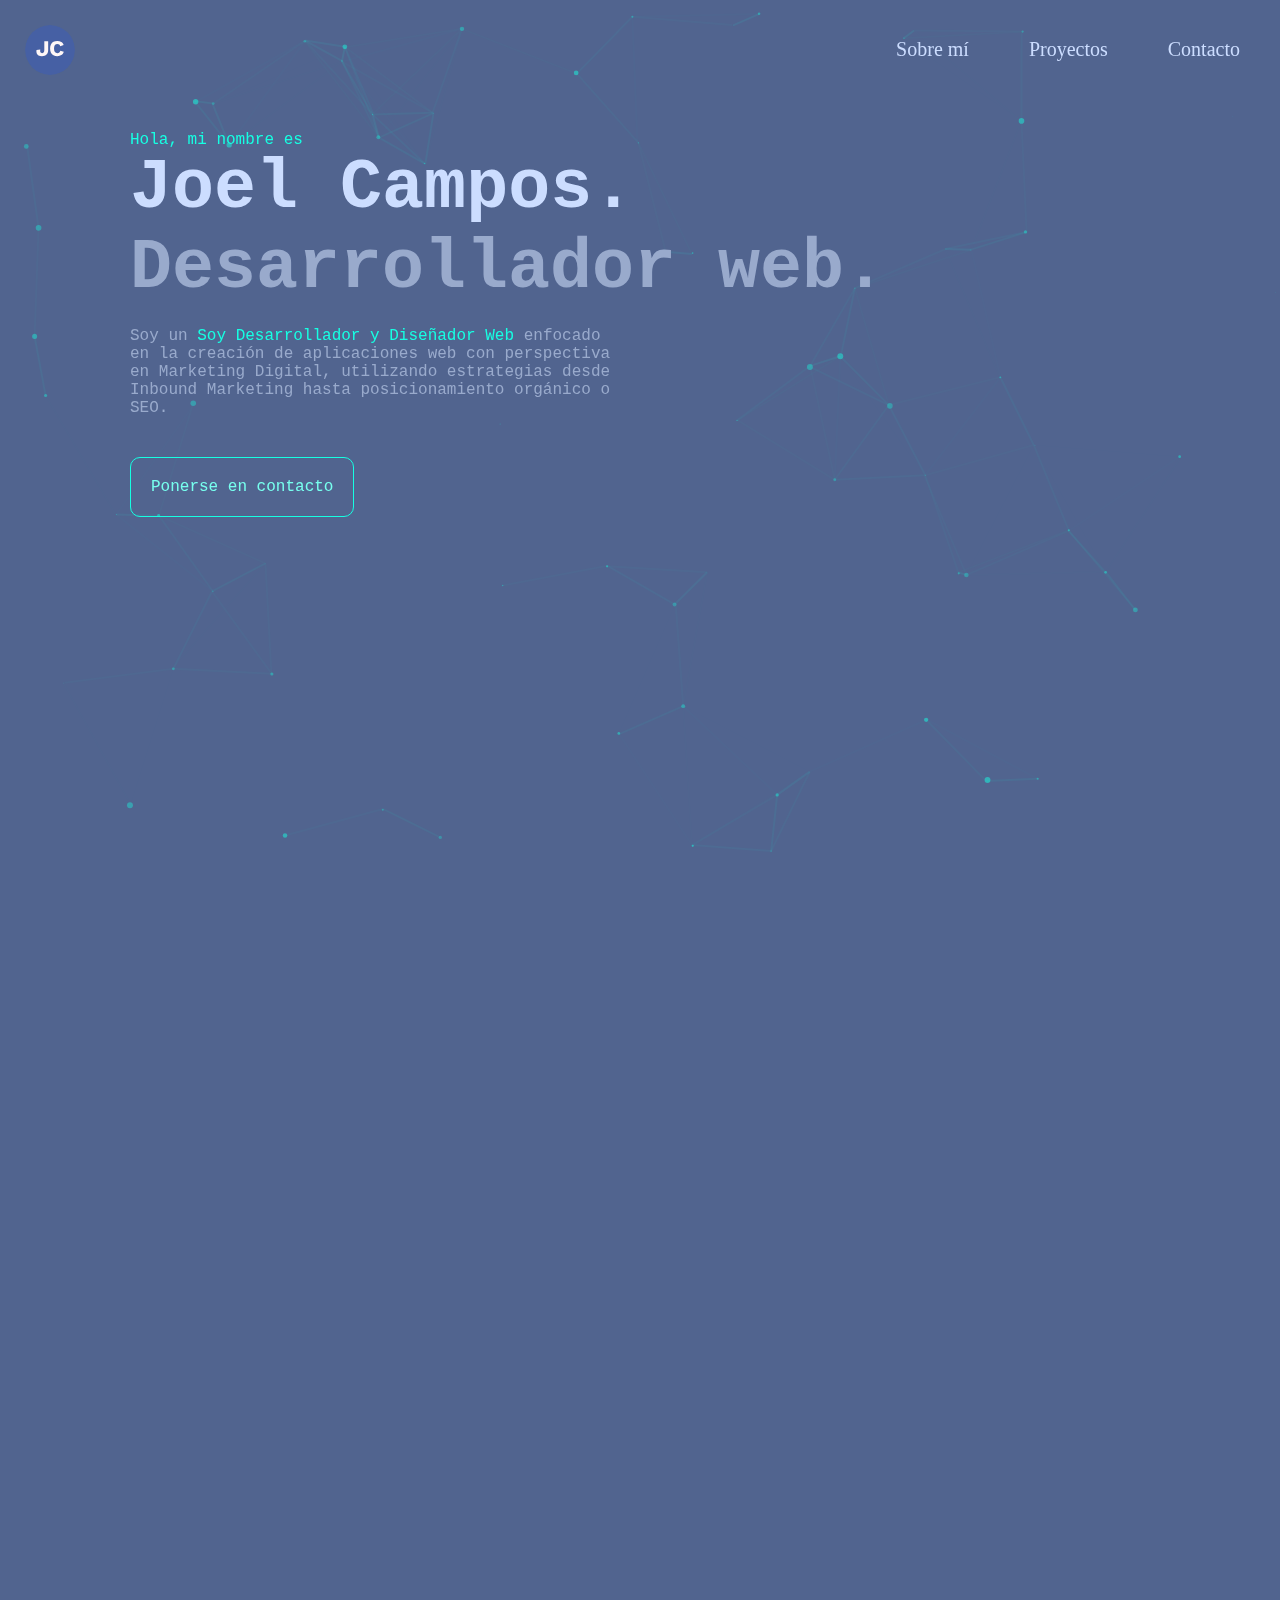
==== commit a413d0a3: "gifs" ====
--- a/index.html
+++ b/index.html
@@ -68,8 +68,9 @@
           </div>
           <p class="main__hero--info">
             Soy un
-            <span class="main__hero--info-career">Desarrollador y diseñador web</span> 
-           enfocado en trabajar en aplicaciones web, complementando estrategias para marketing digital desde inbout marketing, hasta conseguir posicionamiento organico.
+            <span class="main__hero--info-career">Soy Desarrollador y Diseñador Web </span> 
+            enfocado en la creación de aplicaciones web con perspectiva en  Marketing Digital, utilizando estrategias desde Inbound Marketing hasta posicionamiento orgánico o SEO.
+
           </p>
         </div>
           <div class="main__hero--buttons">
@@ -83,7 +84,7 @@
           <div class="main__about--container">
             <div class="main__about--info">
               <p>
-                Joel Eduardo Campos García, tecnológo en entornos virtuales y marketing digital, con experiencia en diseño web y metodología Scrum
+                Joel Eduardo Campos García,  Tecnólogo en entornos virtuales y marketing digital, con experiencia en diseño web,metodología Scrum, tambien cuento con experiencia trabajando en e-commerce, integraciones de pasarelas de pago e integraciones con redes sociales.
               </p>
               <p>
                 Actualmente estoy por terminar la Ingeniería en TIC y marketing digital.
@@ -94,7 +95,7 @@
                 Estas son algunas tecnlogías que domino:
               </p>
               <ul class="main__about--skills">
-               <li><img src="./assets/img/css-3.png" alt="css"></li><li><img src="./assets/img/html5.png" alt="hmtl5"></li><li><img src="./assets/gif/react js logo.gif" alt="react"></li><li><img src="./assets/img/shopify.png" alt="shopify"></li><li><img src="./assets/img/wordpress.png" alt="wordpress"></li><li><img src="./assets/gif/js.gif" alt="JavaScript"></li>
+               <li><img src="./assets/gif/css3.gif" alt="css"></li><li><img src="./assets/gif/html5.gif" alt="hmtl5"></li><li><img src="./assets/gif/react.gif" alt="react"></li><li><img src="./assets/gif/wordpress.gif" alt="wordpress"></li><li><img src="./assets/gif/js.gif" alt="JavaScript"></li>
               </ul>
             </div>
             <div class="main__about--img">
@@ -114,7 +115,7 @@
             <div class="main__project--info">
               <h3 class="main__project--title">Pagina empresarial</h3>
               <p class="main__project--description">
-                Se realizo una pagina completa de servicios<br>
+                Se realizo una pagina completa de servicios en la cual mediante la estrategia de Inbound marketing, se recibian leads atraves de campañas de intereses como webinars y material descargable.<br>
               </p>
             </div>
             <div class="main__projects--img">
@@ -129,7 +130,7 @@
             <div class="main__project--info">
               <h3 class="main__project--title">Pagina de cursos</h3>
               <p class="main__project--description">
-                Se realizo una pagina de cursos hecha en wordpress con woocomerce.
+                Se realizo una pagina de cursos hecha en wordpress con woocomerce.<br>En la cual se bloquearon los accesos de las  rutas de los videos para evitar el robo y así garantizar la proteccion de la descarga ilegal de los videos.
               </p>
             </div>
             <div class="main__projects--img">
@@ -144,7 +145,7 @@
             <div class="main__project--info">
               <h3 class="main__project--title">Landing Solar Center</h3>
               <p class="main__project--description">
-                Se realizo una landing center, en lo que se sontruye un nuevo e/commerce, la pagina se elaboro con ReactJs
+                Se realizo una landing para la empresa solar center, en lo que se construye un nuevo e/commerce,en la cual se reemplazo el anterior sitio web para modernizarlo, esto sin afectar el SEO de la pagina web.
               </p>
             </div>
             <div class="main__projects--img">
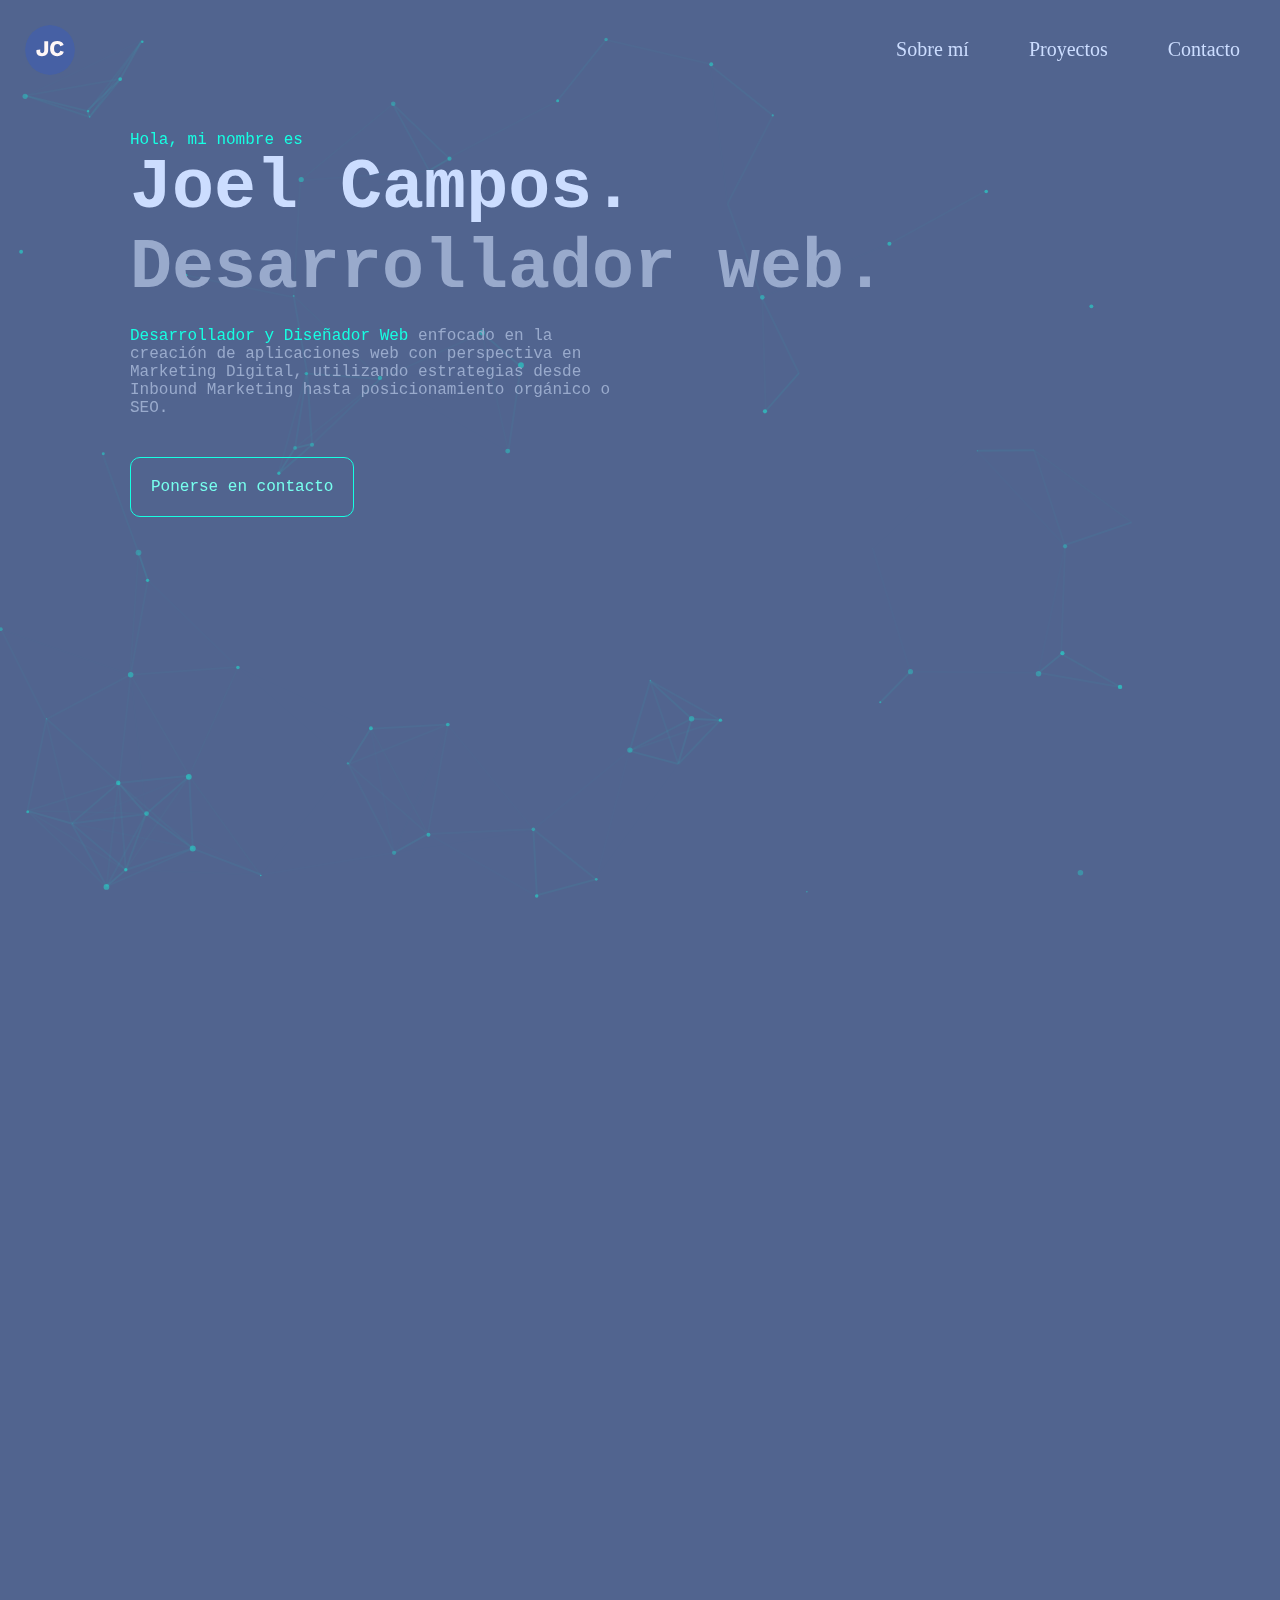
==== commit dee960c0: "cambios de textos" ====
--- a/index.html
+++ b/index.html
@@ -67,8 +67,7 @@
             <p class="main__hero--presentation-do">Desarrollador web.</p>
           </div>
           <p class="main__hero--info">
-            Soy un
-            <span class="main__hero--info-career">Soy Desarrollador y Diseñador Web </span> 
+            <span class="main__hero--info-career">Desarrollador y Diseñador Web </span> 
             enfocado en la creación de aplicaciones web con perspectiva en  Marketing Digital, utilizando estrategias desde Inbound Marketing hasta posicionamiento orgánico o SEO.
 
           </p>
@@ -84,12 +83,12 @@
           <div class="main__about--container">
             <div class="main__about--info">
               <p>
-                Joel Eduardo Campos García,  Tecnólogo en entornos virtuales y marketing digital, con experiencia en diseño web,metodología Scrum, tambien cuento con experiencia trabajando en e-commerce, integraciones de pasarelas de pago e integraciones con redes sociales.
+              Tecnólogo en entornos virtuales y marketing digital, con experiencia en diseño web,metodología Scrum,experiencia trabajando en e-commerce, integraciones de pasarelas de pago e integraciones con redes sociales.
               </p>
               <p>
-                Actualmente estoy por terminar la Ingeniería en TIC y marketing digital.
-                <span class="main__about--studies">Universidad Tecnologíca de Jalisco</span>, 
-                comencé mis estudios en <a class="main__about--studies" href="https://platzi.com"><span class="subrayado">Platzi </span></a>
+                Actualmente estoy por terminar la Ingeniería en TIC y marketing digital en
+                <span class="main__about--studies">Universidad Tecnologíca de Jalisco</span>. 
+                
               </p>
               <p>
                 Estas son algunas tecnlogías que domino:
@@ -113,9 +112,9 @@
           <!-- Blogs Project -->
           <section class="main__projects--project animation fade_left">
             <div class="main__project--info">
-              <h3 class="main__project--title">Pagina empresarial</h3>
+              <h3 class="main__project--title">Página empresarial</h3>
               <p class="main__project--description">
-                Se realizo una pagina completa de servicios en la cual mediante la estrategia de Inbound marketing, se recibian leads atraves de campañas de intereses como webinars y material descargable.<br>
+                Se realizó una página de servicios en la cual mediante la estrategia de Inbound marketing se reciben leads atraves de campañas de interés como webinars y material descargable.<br>
               </p>
             </div>
             <div class="main__projects--img">
@@ -128,9 +127,9 @@
           <!-- Music Player -->
           <section class="main__projects--project animation fade_right">
             <div class="main__project--info">
-              <h3 class="main__project--title">Pagina de cursos</h3>
+              <h3 class="main__project--title">Página de cursos</h3>
               <p class="main__project--description">
-                Se realizo una pagina de cursos hecha en wordpress con woocomerce.<br>En la cual se bloquearon los accesos de las  rutas de los videos para evitar el robo y así garantizar la proteccion de la descarga ilegal de los videos.
+                Se realizo un sitio web de cursos elaborado con wordpress e intregación en woocomerce con pasarela de pago conekta.<br>Para evitar el robo y mal uso de los cursos(copyright) se bloqueo los accesos de las  rutas de los videos, garantizando la protección de la descarga ilegal.
               </p>
             </div>
             <div class="main__projects--img">
@@ -145,7 +144,7 @@
             <div class="main__project--info">
               <h3 class="main__project--title">Landing Solar Center</h3>
               <p class="main__project--description">
-                Se realizo una landing para la empresa solar center, en lo que se construye un nuevo e/commerce,en la cual se reemplazo el anterior sitio web para modernizarlo, esto sin afectar el SEO de la pagina web.
+                Se realizó una landing para la empresa solar center, modernizando el diseño del sitio web conectandolo con la identidad de la marca, respetando el SEO de la página, para posteriormente hacer un e-commerce completo.
               </p>
             </div>
             <div class="main__projects--img">
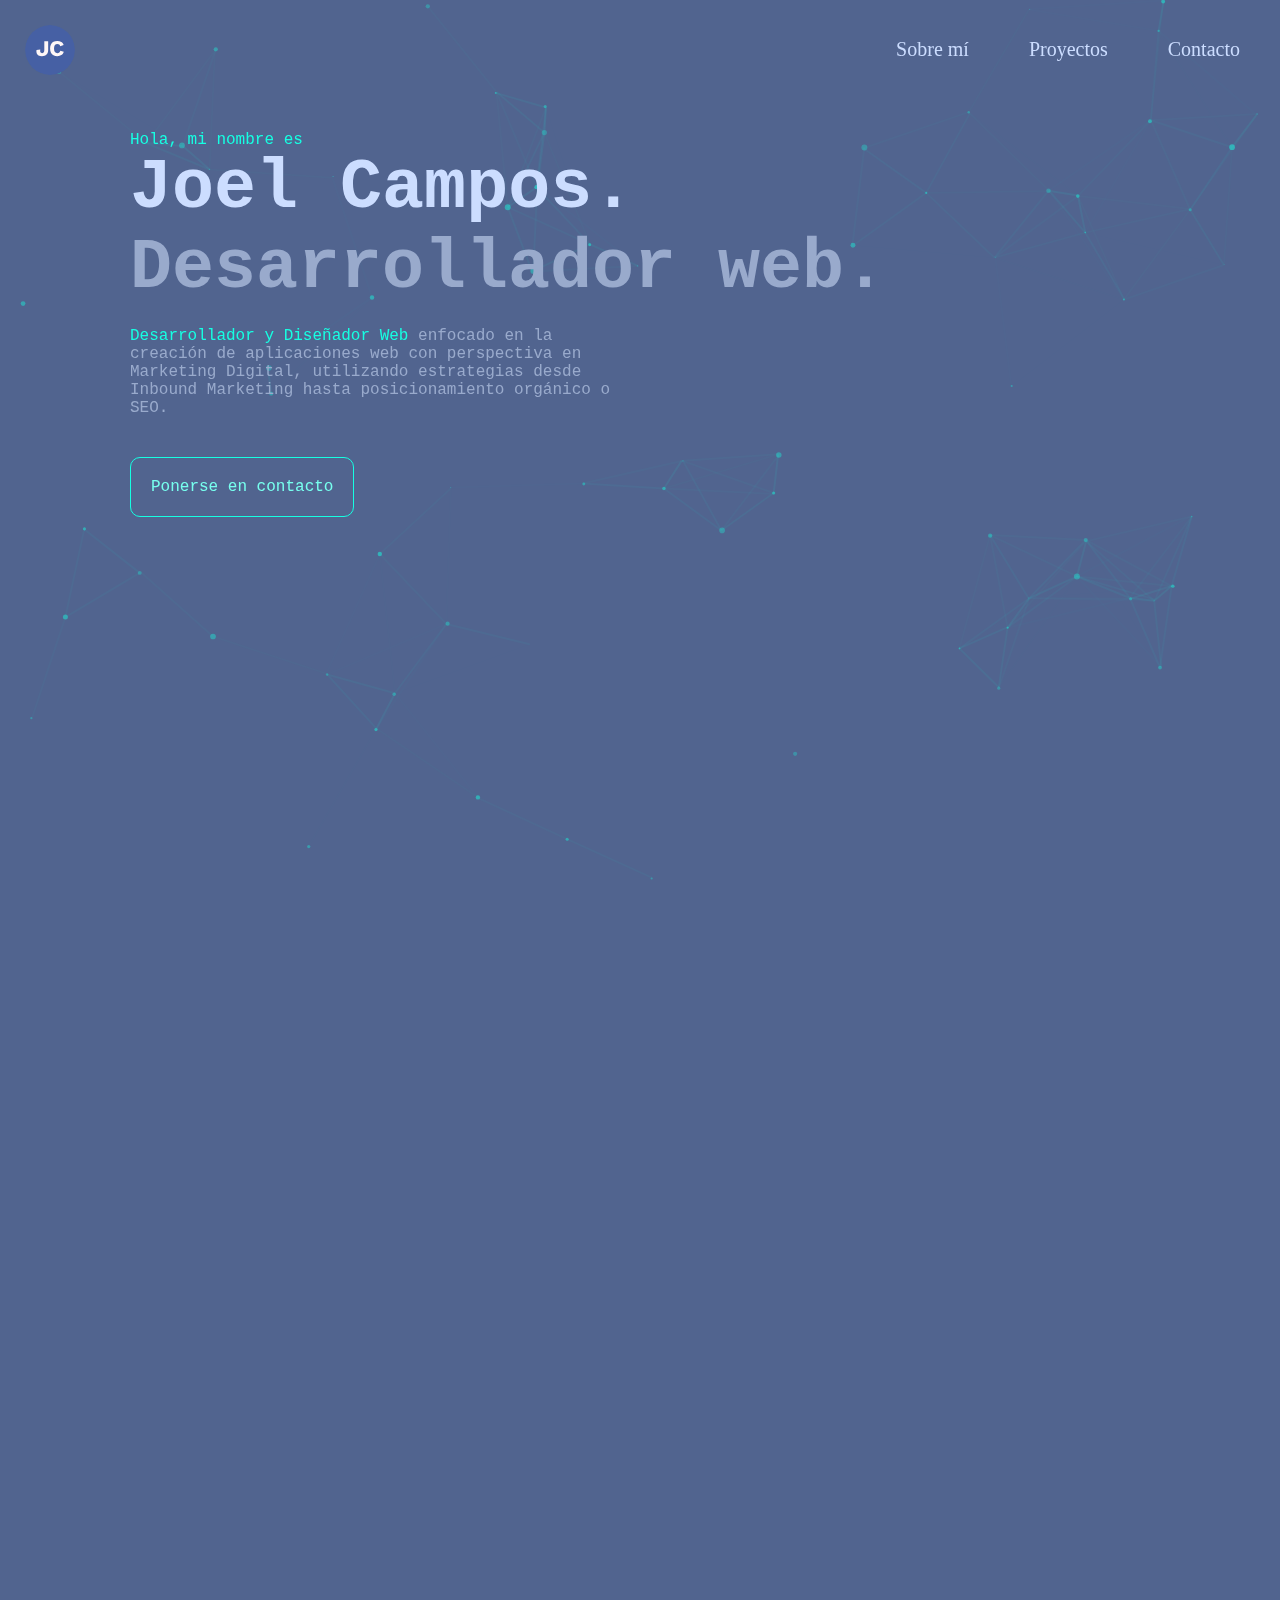
==== commit 747cf89d: "cambios contactame" ====
--- a/index.html
+++ b/index.html
@@ -161,11 +161,10 @@
         <section id="main__contact" class="main__contact">
           <h2 class="title">Contacto</h2>
           <p class="main__contact--info">
-            Si necesitas una solucion correcta para un problema complicado, contactame y haremos juntos cosas grandes.
+            Si necesitas una solución correcta para un problema complicado, contáctame y haremos juntos cosas grandes.
             <br />
-            Si necesitas alguna cotizacion o simplemnte dudas sobre algun proyecto en mente estare feliz de ayudarte.
+            Si necesitas alguna cotización o simplemente dudas sobre algun proyecto en mente estare feliz de ayudarte.
             <br />
-            A continuación se muestran mis redes sociales.
           </p>
           <div class="main__social-networks">
             <div class="main__social--networks-sec">
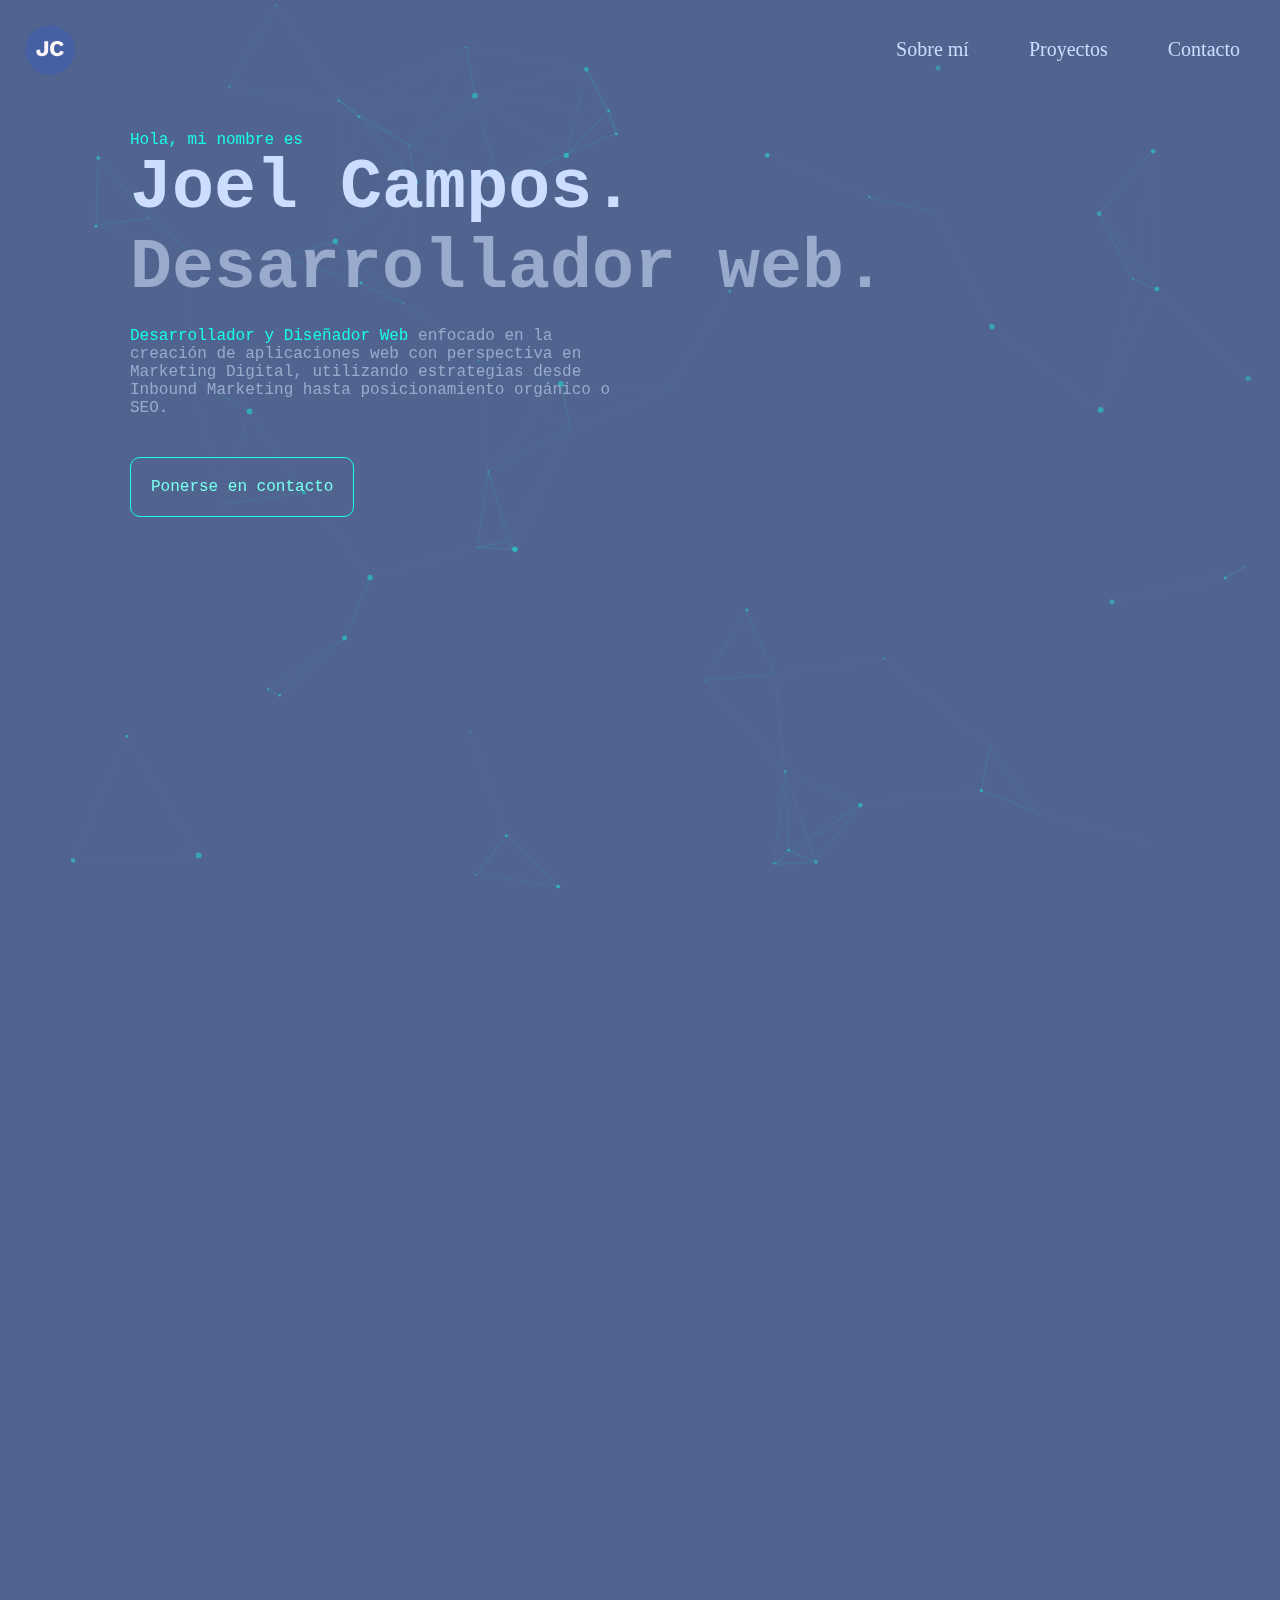
==== commit bdeb01a1: "acentos" ====
--- a/index.html
+++ b/index.html
@@ -163,7 +163,7 @@
           <p class="main__contact--info">
             Si necesitas una solución correcta para un problema complicado, contáctame y haremos juntos cosas grandes.
             <br />
-            Si necesitas alguna cotización o simplemente dudas sobre algun proyecto en mente estare feliz de ayudarte.
+            Para cotización o simplemente dudas sobre algún proyecto en mente estare feliz de ayudarte.
             <br />
           </p>
           <div class="main__social-networks">
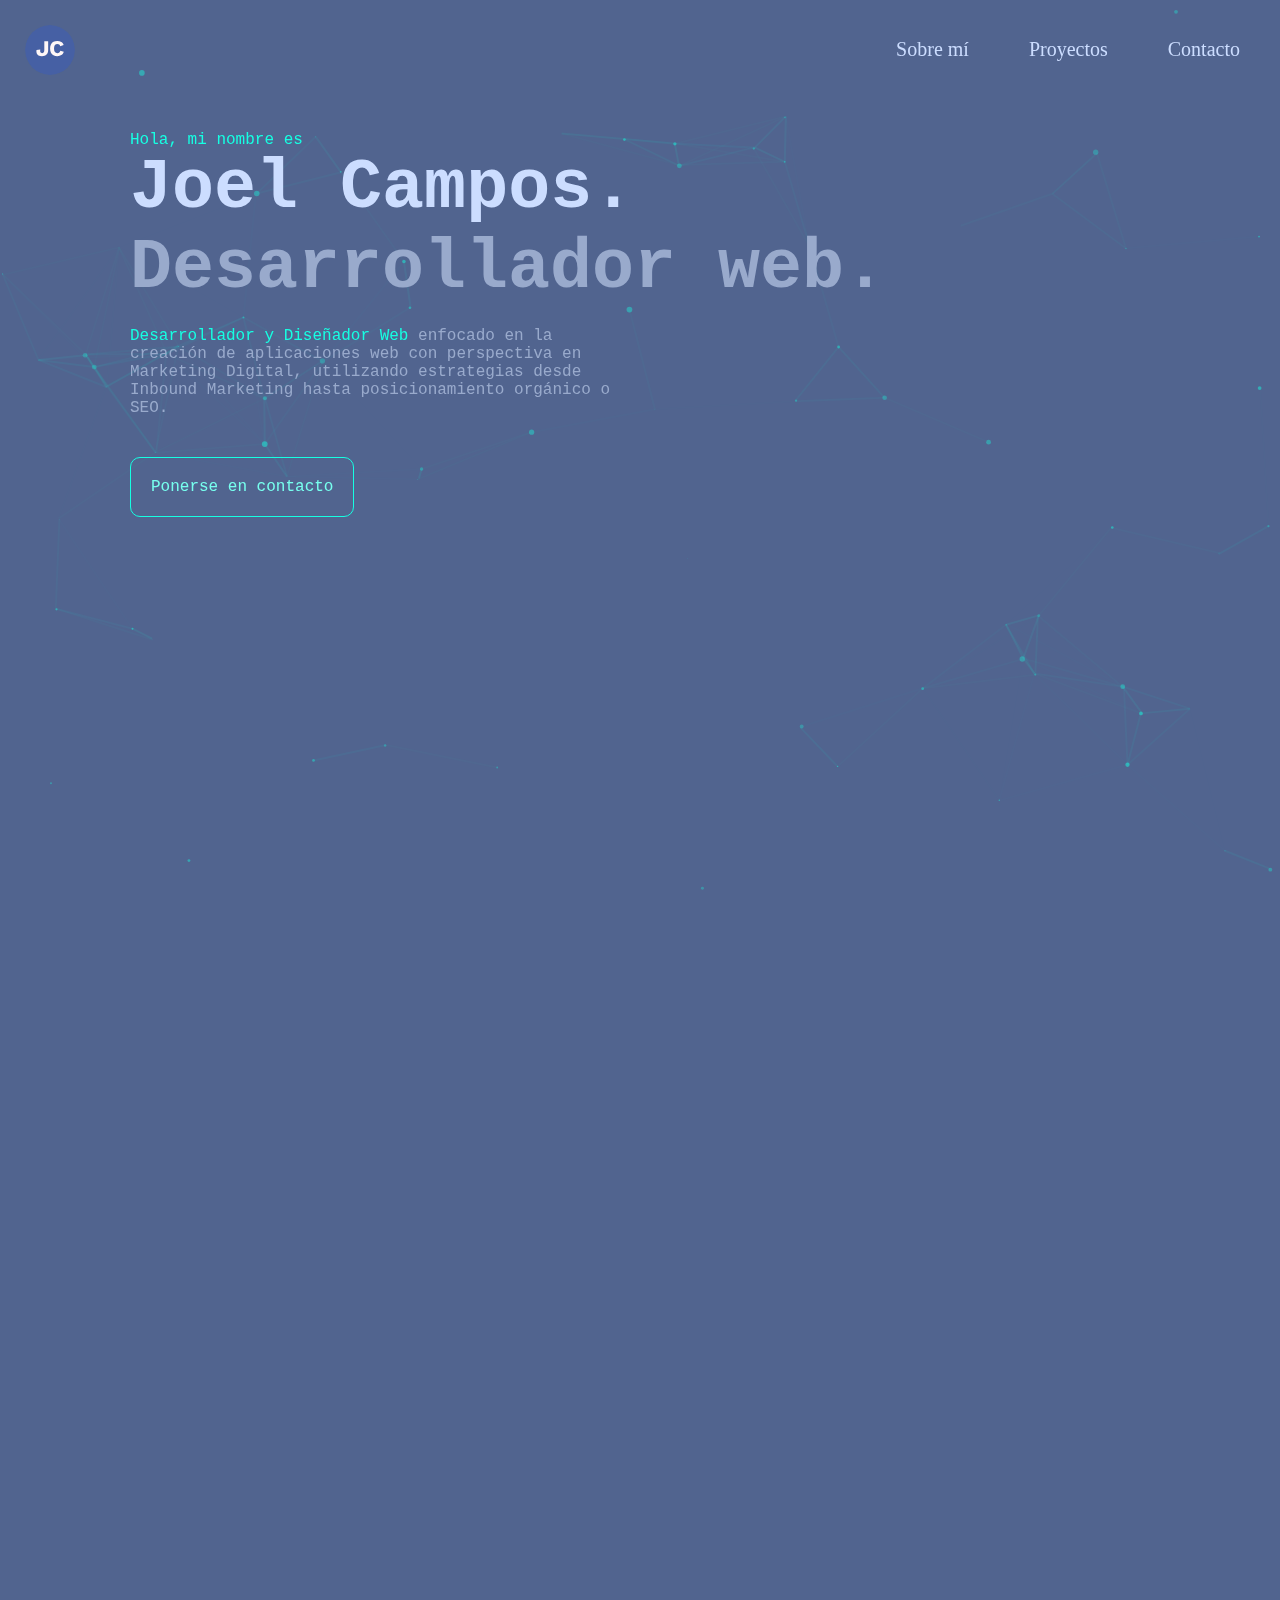
==== commit 4db59f65: "Add files via upload" ====
--- a/index.html
+++ b/index.html
@@ -97,9 +97,7 @@
                <li><img src="./assets/gif/css3.gif" alt="css"></li><li><img src="./assets/gif/html5.gif" alt="hmtl5"></li><li><img src="./assets/gif/react.gif" alt="react"></li><li><img src="./assets/gif/wordpress.gif" alt="wordpress"></li><li><img src="./assets/gif/js.gif" alt="JavaScript"></li>
               </ul>
             </div>
-            <div class="main__about--img">
-              <img src="./assets/img/Yo.png" alt="Foto de joel" />
-            </div>
+          
           </div>
         </section>
         <!-- Projects -->
@@ -124,8 +122,23 @@
               <a class="project-button portfolio-button" role="button" target="_blank" rel="noopener" href= "https://cniconsultores.com" >Proyecto<div class="button-img-portfolio"></div></a>
             </div>
           </section>
-          <!-- Music Player -->
+          <!-- Cursos -->
           <section class="main__projects--project animation fade_right">
+            <div class="main__project--info">
+              <h3 class="main__project--title">Página de cursos</h3>
+              <p class="main__project--description">
+                Se realizo un sitio web de cursos elaborado con wordpress e intregación en woocomerce con pasarela de pago conekta.<br>Para evitar el robo y mal uso de los cursos(copyright) se bloqueo los accesos de las  rutas de los videos, garantizando la protección de la descarga ilegal.
+              </p>
+            </div>
+            <div class="main__projects--img">
+              <img loading="lazy" src="./assets/img/curso.PNG" alt="curso" />
+            </div>
+            <div class="main__container--buttons">
+              <a class="project-button portfolio-button" role="button" target="_blank" rel="noopener" href="https://cniconsultores.com/cursos/">Proyecto<div class="button-img-portfolio"></div></a>
+            </div>
+          </section>
+           <!-- Cursos -->
+           <section class="main__projects--project animation fade_right">
             <div class="main__project--info">
               <h3 class="main__project--title">Página de cursos</h3>
               <p class="main__project--description">
@@ -142,16 +155,16 @@
            <!-- Juego de Simón Dice -->
            <section class="main__projects--project animation fade_left">
             <div class="main__project--info">
-              <h3 class="main__project--title">Landing Solar Center</h3>
-              <p class="main__project--description">
-                Se realizó una landing para la empresa solar center, modernizando el diseño del sitio web conectandolo con la identidad de la marca, respetando el SEO de la página, para posteriormente hacer un e-commerce completo.
-              </p>
-            </div>
-            <div class="main__projects--img">
-              <img loading="lazy" src="./assets/img/landing.png" alt="landing" />
-            </div>
-            <div class="main__container--buttons">
-              <a class="project-button portfolio-button" role="button" target="_blank" rel="noopener" href="https://www.solar-center.mx/" >Proyecto<div class="button-img-portfolio"></div></a>
+              <h3 class="main__project--title">Rediseño y nuevas funcionalidades para PromoItalia</h3>
+              <p class="main__project--description">
+                Se realizó un rediseño para el home de la pagina, se vincularon cuentas y chatbot para mejor experiencia del usuario, mas funcionalidades ocultas a menos que estes registrado en la pagina.
+              </p>
+            </div>
+            <div class="main__projects--img">
+              <img loading="lazy" src="./assets/img/promoitalia.jpeg" alt="landing" />
+            </div>
+            <div class="main__container--buttons">
+              <a class="project-button portfolio-button" role="button" target="_blank" rel="noopener" href="https://us.webpromoitalia.com/" >Proyecto<div class="button-img-portfolio"></div></a>
             </div>
           </section>
       </section>
@@ -186,7 +199,7 @@
           </div>
         </section>
         <footer class="footer">
-          <p class="footer--info">© Sitio construido por JOEL CAMPOS 2021</p>
+          <p class="footer--info">© Sitio construido por JOEL CAMPOS 2022</p>
         </footer>
       </div>
       </main>
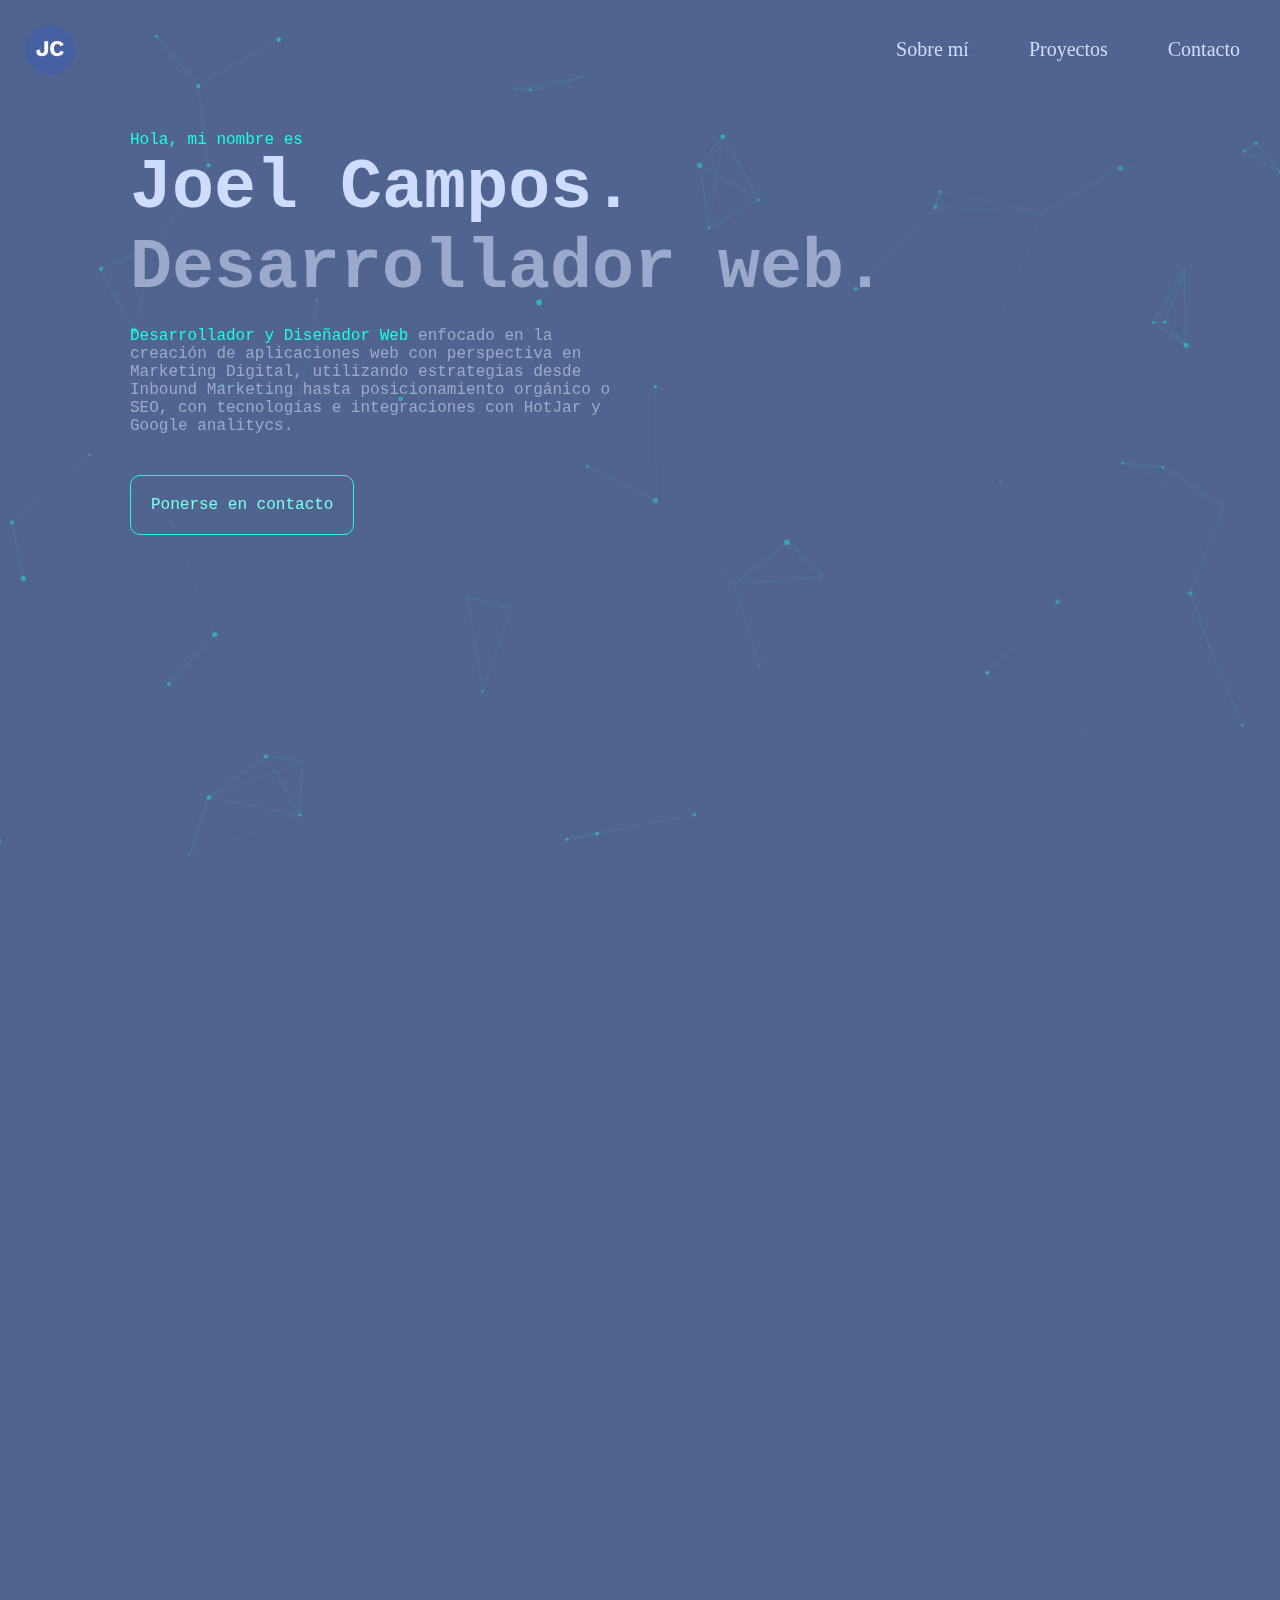
==== commit f89d8b3d: "Add files via upload" ====
--- a/index.html
+++ b/index.html
@@ -21,7 +21,7 @@
     <div class="content">
       <header id="header" class="header">
         <div class="header__invisible">
-          <a class="header__logo-container" href="./">
+          <a class="header__logo-container" href="/">
             <img class="header-logo fadeInDownLogo" src="./assets/svg/Logo.svg" alt="Logo" height="50" width="50" />
           </a>
           <div id="btn-toggle" class="header__menu--icon fadeInDownOne"></div>
@@ -68,7 +68,7 @@
           </div>
           <p class="main__hero--info">
             <span class="main__hero--info-career">Desarrollador y Diseñador Web </span> 
-            enfocado en la creación de aplicaciones web con perspectiva en  Marketing Digital, utilizando estrategias desde Inbound Marketing hasta posicionamiento orgánico o SEO.
+            enfocado en la creación de aplicaciones web con perspectiva en  Marketing Digital, utilizando estrategias desde Inbound Marketing hasta posicionamiento orgánico o SEO, con tecnologías e integraciones con HotJar y Google analitycs.
 
           </p>
         </div>
@@ -83,21 +83,20 @@
           <div class="main__about--container">
             <div class="main__about--info">
               <p>
-              Tecnólogo en entornos virtuales y marketing digital, con experiencia en diseño web,metodología Scrum,experiencia trabajando en e-commerce, integraciones de pasarelas de pago e integraciones con redes sociales.
+              Tecnólogo en entornos virtuales y marketing digital, con experiencia en diseño web, metodología Scrum, experiencia trabajando en e-commerce, integraciones de pasarelas de pago y redes sociales.
               </p>
               <p>
                 Actualmente estoy por terminar la Ingeniería en TIC y marketing digital en
-                <span class="main__about--studies">Universidad Tecnologíca de Jalisco</span>. 
+                <span class="main__about--studies">Universidad Tecnológica de Jalisco</span>. 
                 
               </p>
               <p>
-                Estas son algunas tecnlogías que domino:
+                Éstas son algunas tecnologías que domino:
               </p>
               <ul class="main__about--skills">
                <li><img src="./assets/gif/css3.gif" alt="css"></li><li><img src="./assets/gif/html5.gif" alt="hmtl5"></li><li><img src="./assets/gif/react.gif" alt="react"></li><li><img src="./assets/gif/wordpress.gif" alt="wordpress"></li><li><img src="./assets/gif/js.gif" alt="JavaScript"></li>
               </ul>
             </div>
-          
           </div>
         </section>
         <!-- Projects -->
@@ -107,12 +106,12 @@
         </h2>
         <p class="main__projects--description">A lo largo de mi carrera como Desarrollador, he tenido el privilegio de trabajar en proyectos retadores e innovadores.</p>
         <section class="main__projects--container">
-          <!-- Blogs Project -->
+          <!-- CNI pagina -->
           <section class="main__projects--project animation fade_left">
             <div class="main__project--info">
               <h3 class="main__project--title">Página empresarial</h3>
               <p class="main__project--description">
-                Se realizó una página de servicios en la cual mediante la estrategia de Inbound marketing se reciben leads atraves de campañas de interés como webinars y material descargable.<br>
+                Se realizó una página de servicios en la cual mediante la estrategia de Inbound marketing se reciben leads a través de campañas de interés como webinars y material descargable.<br>
               </p>
             </div>
             <div class="main__projects--img">
@@ -127,7 +126,7 @@
             <div class="main__project--info">
               <h3 class="main__project--title">Página de cursos</h3>
               <p class="main__project--description">
-                Se realizo un sitio web de cursos elaborado con wordpress e intregación en woocomerce con pasarela de pago conekta.<br>Para evitar el robo y mal uso de los cursos(copyright) se bloqueo los accesos de las  rutas de los videos, garantizando la protección de la descarga ilegal.
+                Se realizó un sitio web de cursos elaborado con WordPress e intregación en WooComerce con pasarela de pago Conekta.<br>Para evitar el robo y mal uso de los cursos (copyright) se bloqueó los accesos de las  rutas de los videos, garantizando la protección de la descarga ilegal.
               </p>
             </div>
             <div class="main__projects--img">
@@ -137,27 +136,27 @@
               <a class="project-button portfolio-button" role="button" target="_blank" rel="noopener" href="https://cniconsultores.com/cursos/">Proyecto<div class="button-img-portfolio"></div></a>
             </div>
           </section>
-           <!-- Cursos -->
+           <!-- Landing Ureg -->
            <section class="main__projects--project animation fade_right">
             <div class="main__project--info">
-              <h3 class="main__project--title">Página de cursos</h3>
-              <p class="main__project--description">
-                Se realizo un sitio web de cursos elaborado con wordpress e intregación en woocomerce con pasarela de pago conekta.<br>Para evitar el robo y mal uso de los cursos(copyright) se bloqueo los accesos de las  rutas de los videos, garantizando la protección de la descarga ilegal.
-              </p>
-            </div>
-            <div class="main__projects--img">
-              <img loading="lazy" src="./assets/img/curso.PNG" alt="curso" />
-            </div>
-            <div class="main__container--buttons">
-              <a class="project-button portfolio-button" role="button" target="_blank" rel="noopener" href="https://cniconsultores.com/cursos/">Proyecto<div class="button-img-portfolio"></div></a>
-            </div>
-          </section>
-           <!-- Juego de Simón Dice -->
+              <h3 class="main__project--title">Landing Page Ureg</h3>
+              <p class="main__project--description">
+                Se realizó una landing page con motivo de campaña comercial con integración de HotJar y Calendly.
+              </p>
+            </div>
+            <div class="main__projects--img">
+              <img loading="lazy" src="./assets/img/ureg.jpeg" alt="ureg" />
+            </div>
+            <div class="main__container--buttons">
+              <a class="project-button portfolio-button" role="button" target="_blank" rel="noopener" href="https://ureg.myfdaregistration.com/">Proyecto<div class="button-img-portfolio"></div></a>
+            </div>
+          </section>
+           <!-- Promoitalia -->
            <section class="main__projects--project animation fade_left">
             <div class="main__project--info">
               <h3 class="main__project--title">Rediseño y nuevas funcionalidades para PromoItalia</h3>
               <p class="main__project--description">
-                Se realizó un rediseño para el home de la pagina, se vincularon cuentas y chatbot para mejor experiencia del usuario, mas funcionalidades ocultas a menos que estes registrado en la pagina.
+                Se realizó un rediseño para el home de la pagina, se vincularon cuentas y chatbot para mejor experiencia del usuario, mas funcionalidades ocultas, a menos que estés registrado en la página.
               </p>
             </div>
             <div class="main__projects--img">
@@ -165,6 +164,21 @@
             </div>
             <div class="main__container--buttons">
               <a class="project-button portfolio-button" role="button" target="_blank" rel="noopener" href="https://us.webpromoitalia.com/" >Proyecto<div class="button-img-portfolio"></div></a>
+            </div>
+          </section>
+          <!-- Bettafish -->
+          <section class="main__projects--project animation fade_right">
+            <div class="main__project--info">
+              <h3 class="main__project--title">Rediseño de E-commerce</h3>
+              <p class="main__project--description">
+                Se montó la página en base al nuevo diseño, haciendo mas atractiva la experiencia del usuario, todo de manera responsiva.
+              </p>
+            </div>
+            <div class="main__projects--img">
+              <img loading="lazy" src="./assets/img/betta.jpeg" alt="ureg" />
+            </div>
+            <div class="main__container--buttons">
+              <a class="project-button portfolio-button" role="button" target="_blank" rel="noopener" href="https://www.premiumbettaseje.com/">Proyecto<div class="button-img-portfolio"></div></a>
             </div>
           </section>
       </section>
@@ -176,8 +190,10 @@
           <p class="main__contact--info">
             Si necesitas una solución correcta para un problema complicado, contáctame y haremos juntos cosas grandes.
             <br />
-            Para cotización o simplemente dudas sobre algún proyecto en mente estare feliz de ayudarte.
+            Para cotización o simplemente dudas sobre algún proyecto en mente estaré feliz de ayudarte.
             <br />
+           <br>"Muchas veces la gente no sabe lo que quiere hasta que se lo muestras"
+              <br>Steve Jobs
           </p>
           <div class="main__social-networks">
             <div class="main__social--networks-sec">
@@ -197,6 +213,7 @@
               </a>
             </div>
           </div>
+        
         </section>
         <footer class="footer">
           <p class="footer--info">© Sitio construido por JOEL CAMPOS 2022</p>
--- a/css/animations.css
+++ b/css/animations.css
@@ -86,20 +86,5 @@
     transform: none;
 }
 
-/* .fadeIn{
-    -webkit-animation-duration: 1s;
-    animation-duration: 1s;
-    -webkit-animation-fill-mode: both;
-    animation-fill-mode: both;
-    -webkit-animation-name: fadeIn;
-    animation-name: fadeIn;
-}
 
-@keyframes fadeIn{
-    from{
-        opacity: 0;
-    }
-    to{
-        opacity: 1;
-    }
-} */+
